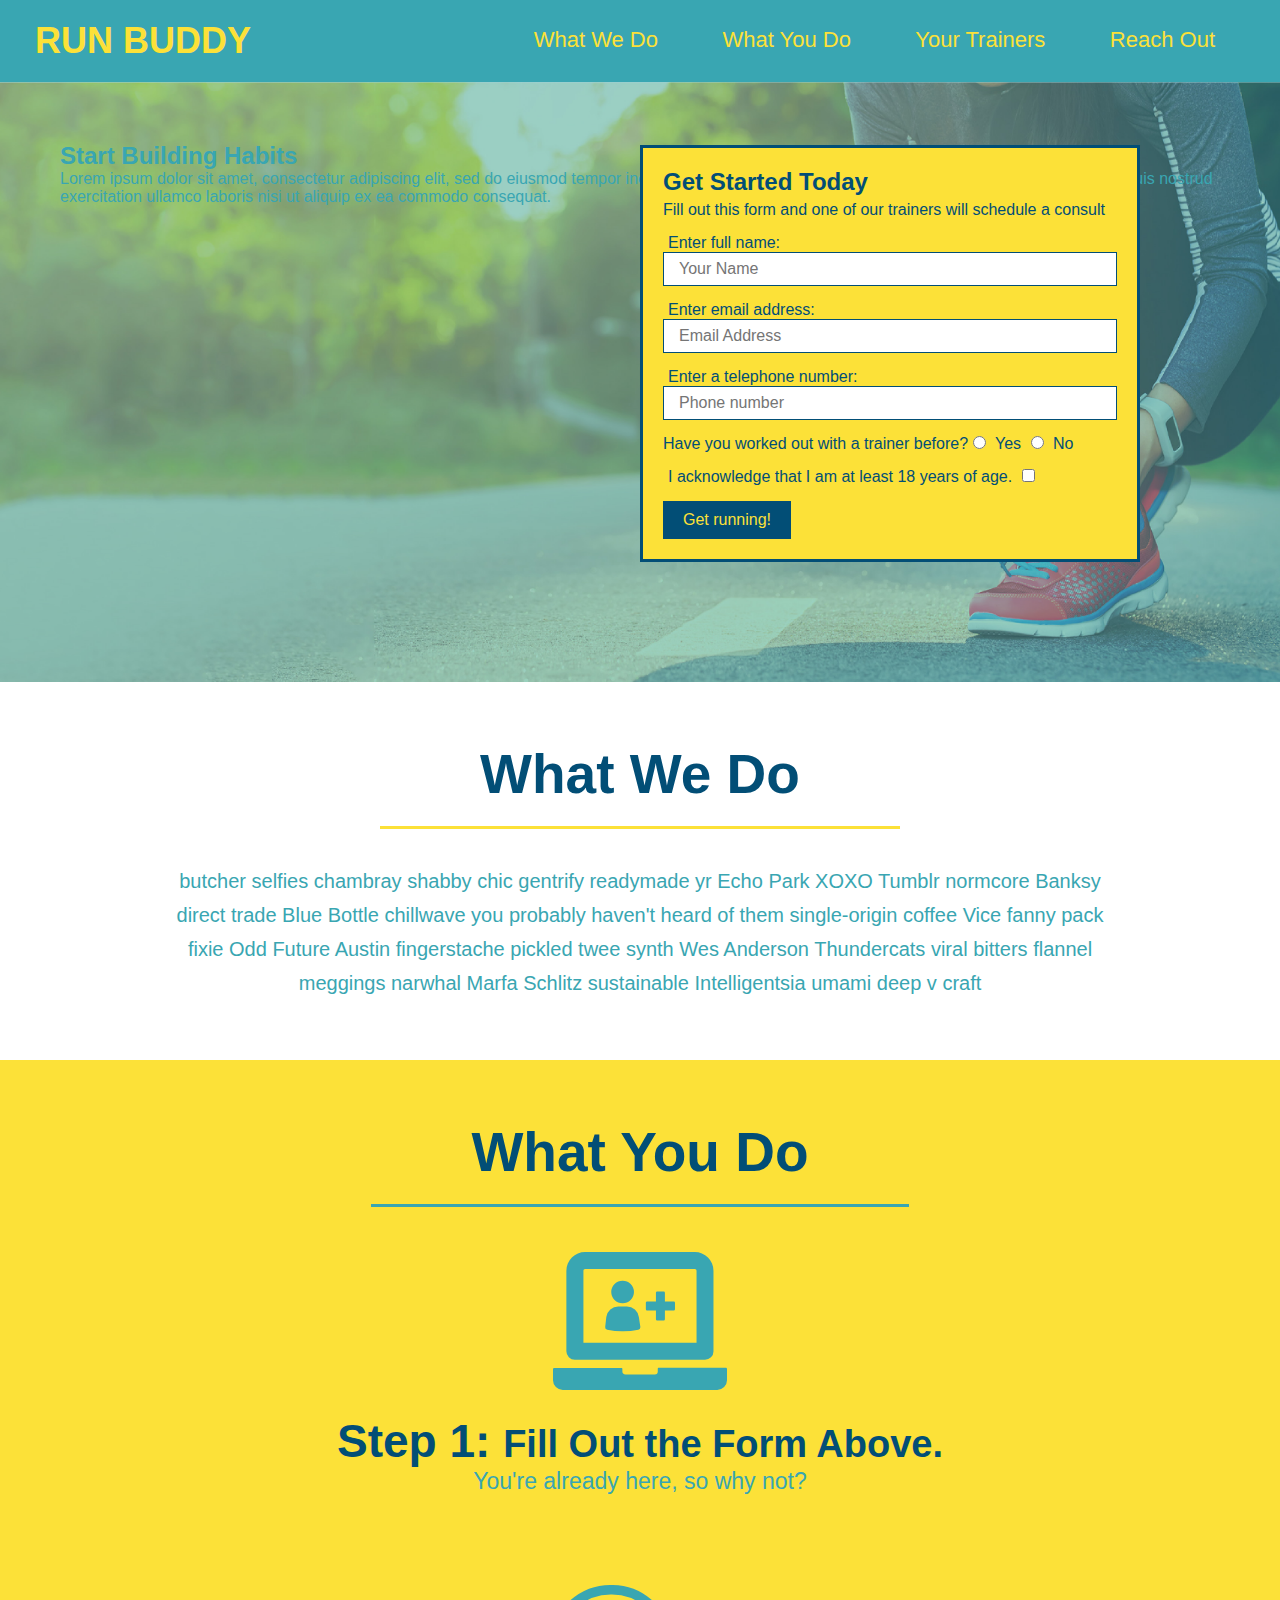
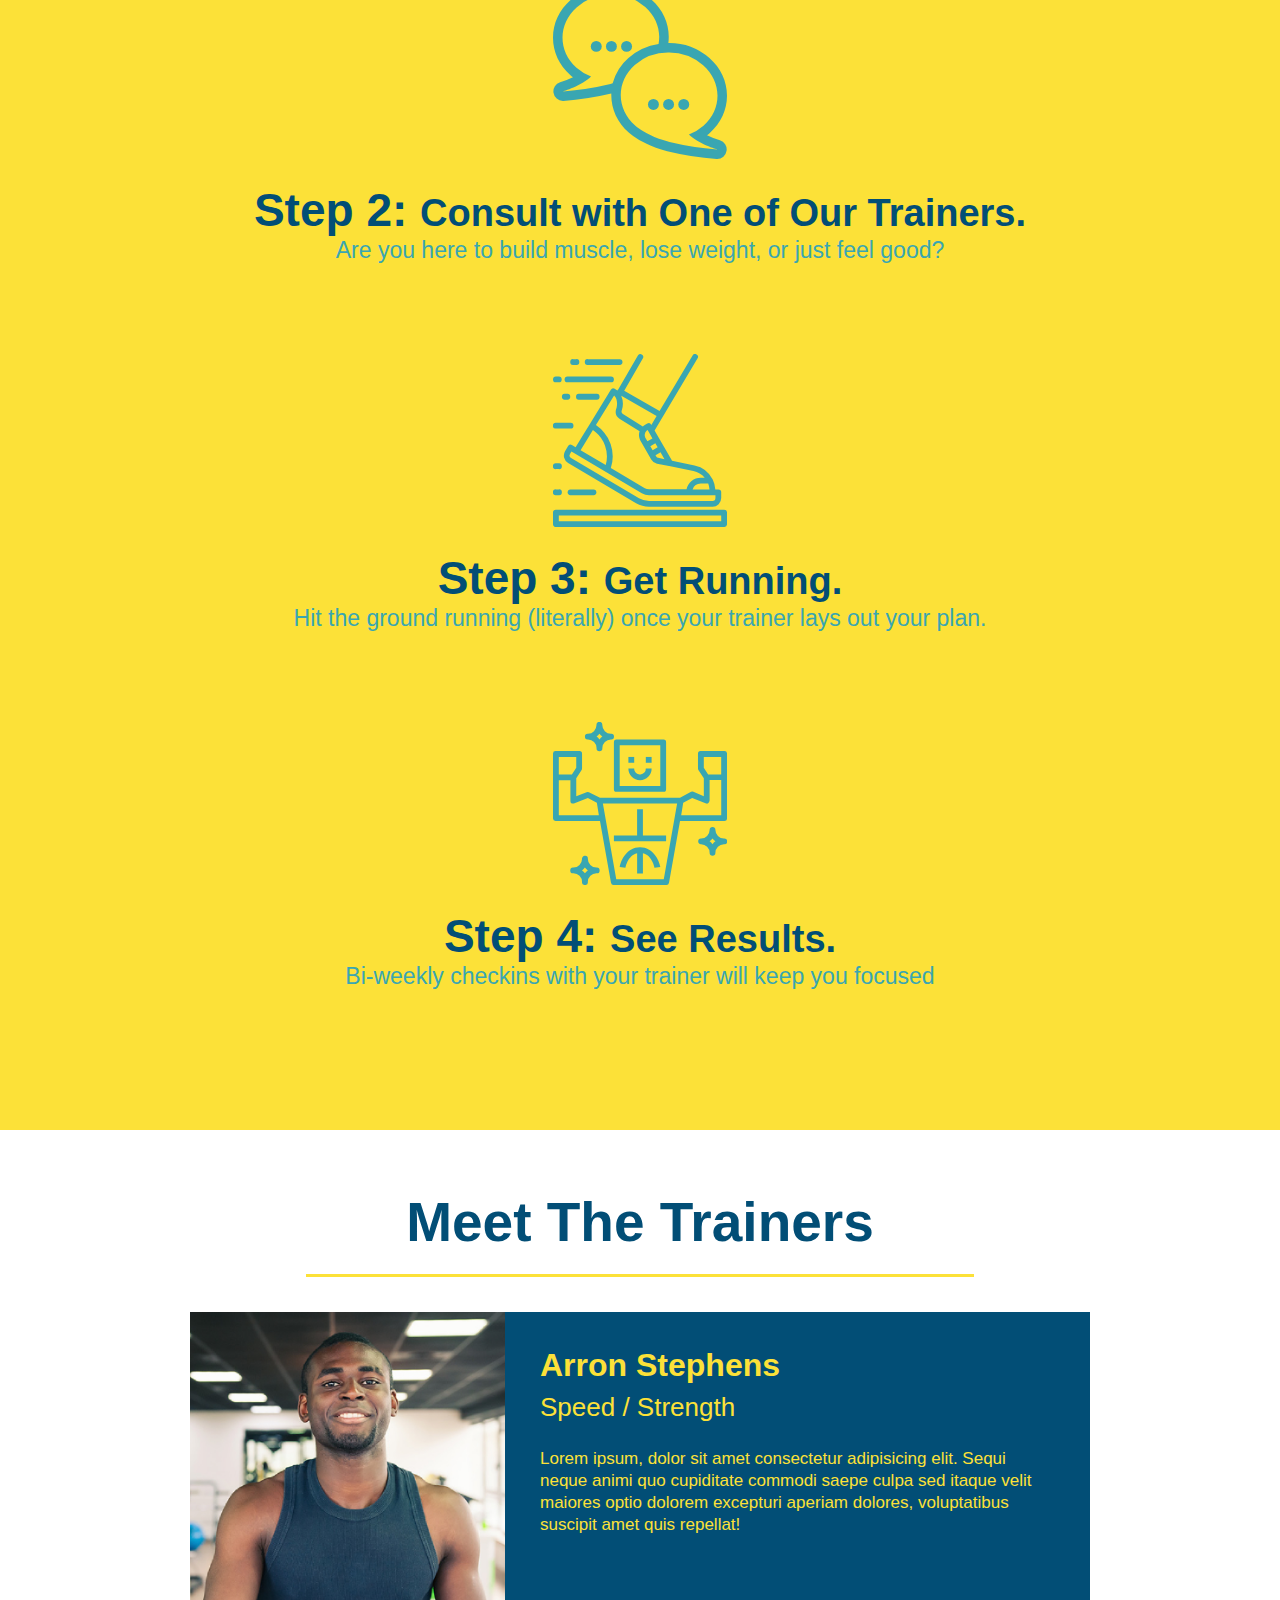
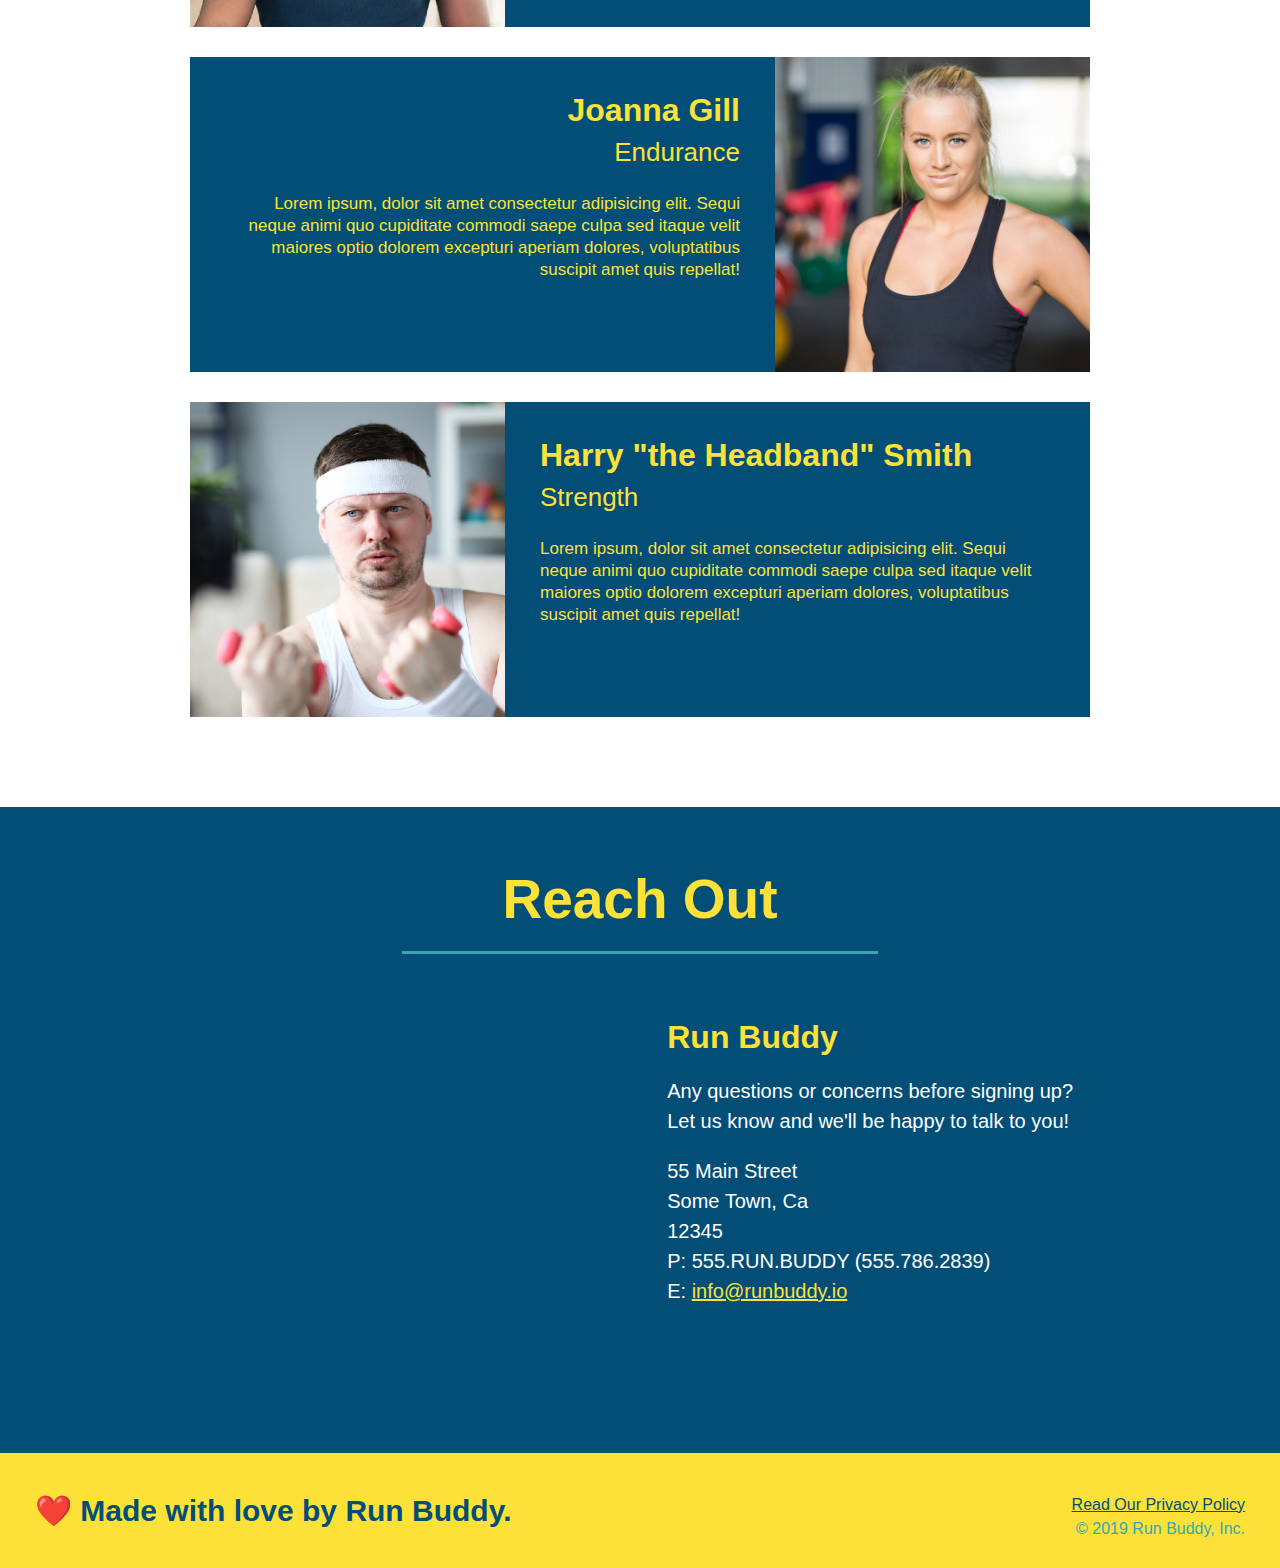
==== index.html @ fdbab1dd "add content to hero and replace background image" ====
<!DOCTYPE html>
<html lang="en">

<head>
    <meta charset="UTF-8">
    <link rel="stylesheet" href="./assets/css/style.css" type="text/css" />

    <title>Run Buddy</title>
</head>

<body>
    <!-- navigation -->
    <header>
        <h1>
            <a href="/">RUN BUDDY</a>
        </h1>
        <nav>
            <!-- Unordered list element-->
            <ul>
                <!-- List item -->
                <li>
                    <!-- Anchor element -->
                    <a href="#what-we-do">What We Do</a>
                </li>
                <li>
                    <a href="#what-you-do">What You Do</a>
                </li>
                <li>
                    <a href="#your-trainers">Your Trainers</a>
                </li>
                <li>
                    <a href="#reach-out">Reach Out</a>
                </li>
            </ul>
        </nav>
    </header>

    <!-- hero/jumbotron -->
    <section class="hero">
        <div class="hero-cta">
            <h2>Start Building Habits</h2>
            <p>
                Lorem ipsum dolor sit amet, consectetur adipiscing elit, sed do eiusmod tempor incididunt ut labore et dolore magna aliqua. Ut enim ad minim veniam, quis nostrud exercitation ullamco laboris nisi ut aliquip ex ea commodo consequat.
            </p>
        </div>
        <div class="hero-form">
            <h3>Get Started Today</h3>
            <p>Fill out this form and one of our trainers will schedule a consult</p>
            <form>
                <!-- Text fields -->
                <label for="name">Enter full name:</label>
                <input type="text" placeholder="Your Name" name="name" id="name" class="form-input" />

                <label for="email">Enter email address:</label>
                <input type="email" placeholder="Email Address" name="email" id="email" class="form-input" />

                <label for="phone">Enter a telephone number:</label>
                <input type="tel" placeholder="Phone number" name="phone" id="phone" class="form-input" />

                <!-- Radio/checkbox fields -->
                <p>
                    Have you worked out with a trainer before?
                    <input type="radio" name="trainer-confirm" id="trainer-yes" />
                    <label for="trainer-yes">Yes</label>
                    <input type="radio" name="trainer-confirm" id="trainer-no" />
                    <label for="trainer-no">No</label>
                </p>
                <p>
                    <label for="checkbox">I acknowledge that I am at least 18 years of age.</label>
                    <input type="checkbox" name="age-confirm" id="checkbox" />
                </p>

                <!-- Form submit button -->
                <button type="submit">
                    Get running!
                </button>
            </form>
        </div>
    </section>

    <!-- "what we do" section -->
    <section id="what-we-do" class="intro">
        <h2 class="section-title primary-border">What We Do</h2>
        <p>
            butcher selfies chambray shabby chic gentrify readymade yr Echo Park XOXO Tumblr normcore Banksy direct trade Blue Bottle chillwave you probably haven't heard of them single-origin coffee Vice fanny pack fixie Odd Future Austin fingerstache pickled twee synth Wes Anderson Thundercats viral bitters flannel meggings narwhal Marfa Schlitz sustainable Intelligentsia umami deep v craft
        </p>
    </section>

    <!-- "what you do" section -->
    <section id="what-you-do" class="steps">
        <h2 class="section-title secondary-border">What You Do</h2>

        <div>
            <img src="./assets/images/step-1.svg" alt="" />
            <h3>Step 1: <span>Fill Out the Form Above.</span></h3>
            <p>You're already here, so why not?</p>
        </div>

        <div>
            <img src="./assets/images/step-2.svg" alt="" />
            <h3>Step 2: <span>Consult with One of Our Trainers.</span></h3>
            <p>Are you here to build muscle, lose weight, or just feel good?</p>
        </div>

        <div>
            <img src="./assets/images/step-3.svg" alt="" />
            <h3>Step 3: <span>Get Running.</span></h3>
            <p>Hit the ground running (literally) once your trainer lays out your plan.</p>
        </div>

        <div>
            <img src="./assets/images/step-4.svg" alt="" />
            <h3>Step 4: <span>See Results.</span></h3>
            <p>Bi-weekly checkins with your trainer will keep you focused</p>
        </div>
    </section>

    <!-- "meet the trainers" section -->
    <section id="your-trainers" class="trainers">
        <h2 class="section-title primary-border">Meet The Trainers</h2>
        
        <!-- first trainer bio -->
        <article class="trainer">
            <img src="./assets/images/trainer-1.jpg" alt="Arron Stephens in his workout clothes, ready to pump iron" />
            <div class="trainer-bio text-left">
                <h3>Arron Stephens</h3>
                <h4>Speed / Strength</h4>
                <p>
                    Lorem ipsum, dolor sit amet consectetur adipisicing elit. Sequi neque animi quo cupiditate commodi saepe culpa sed itaque velit maiores optio dolorem excepturi aperiam dolores, voluptatibus suscipit amet quis repellat!
                </p>
            </div>
        </article>
        
        <!-- second trainer bio -->
        <article class="trainer">
            <div class="trainer-bio text-right">
                <h3>Joanna Gill</h3>
                <h4>Endurance</h4>
                <p>
                    Lorem ipsum, dolor sit amet consectetur adipisicing elit. Sequi neque animi quo cupiditate commodi saepe culpa sed itaque velit maiores optio dolorem excepturi aperiam dolores, voluptatibus suscipit amet quis repellat!
                </p>
            </div>
            <img src="./assets/images/trainer-2.jpg" alt="Joanna Gill cooling off after a workout" />
        </article>

        <!-- third trainer bio -->
        <article class="trainer">
            <img src="./assets/images/trainer-3.jpg" alt="Harry Smith wearing a headband and lifting comically small pink weights" />
            <div class="trainer-bio text-left">
                <h3>Harry "the Headband" Smith</h3>
                <h4>Strength</h4>
                <p>
                    Lorem ipsum, dolor sit amet consectetur adipisicing elit. Sequi neque animi quo cupiditate commodi saepe culpa sed itaque velit maiores optio dolorem excepturi aperiam dolores, voluptatibus suscipit amet quis repellat!
                </p>
            </div>
        </article>
    </section>

    <!-- "reach out" section-->
    <section id="reach-out" class="contact">
        <h2 class="section-title secondary-border">Reach Out</h2>
        <div class="contact-info">
            <iframe src="https://www.google.com/maps/embed?pb=!1m18!1m12!1m3!1d3441.050083431261!2d-97.72230914835534!3d30.40632088166256!2m3!1f0!2f0!3f0!3m2!1i1024!2i768!4f13.1!3m3!1m2!1s0x8644cc6cd4d31af7%3A0x2c8ff5742d921039!2s11920%20Domain%20Dr%2C%20Austin%2C%20TX%2078758!5e0!3m2!1sen!2sus!4v1620076084385!5m2!1sen!2sus" 
            width="400" 
            height="400" 
            style="border:0;" 
            allowfullscreen="" 
            loading="lazy">
            </iframe>

            <div>
                <h3>Run Buddy</h3>
                <p>
                    Any questions or concerns before signing up? 
                    <br />
                    Let us know and we'll be happy to talk to you!
                </p>
                <address>
                    55 Main Street <br />
                    Some Town, Ca <br />
                    12345 <br />
                    P: 555.RUN.BUDDY (555.786.2839) <br />
                    E: <a href="mailto:info@runbuddy.io">info@runbuddy.io</a>
                </address>
            </div>
        </div>
    </section>

    <!-- footer -->
    <footer>
        <h2>❤️ Made with love by Run Buddy.</h2>
        <div>
            <a href="./privacy-policy.html">Read Our Privacy Policy</a><br />
            &copy; 2019 Run Buddy, Inc.
        </div>
    </footer>
</body>

</html>
---- assets/css/style.css ----
* {
    margin: 0;
    padding: 0;
    box-sizing: border-box;
}

body {
    color: #39a6b2;
    font-family: Helvetica, Arial, sans-serif;
}

header {
    padding: 20px 35px;
    background-color: #39a6b2;
}

header nav {
    float: right;
    margin: 7px 0;
}

header nav ul li {
    display: inline;
}

header nav ul li a {
    margin: 0 30px;
    font-weight: lighter;
    font-size: 22px;
}

header h1 {
    font-weight: bold;
    font-size: 36px;
    color: #fce138;
    margin: 0;
    display: inline;
}

header a {
    text-decoration: none;
    color: #fce138;
}

section {
    padding: 60px;
}

.hero {
    background-image: url("../images/hero-bg.jpeg");
    height: 600px;
    background-size: cover;
    background-position: center;
    position: relative;
}

.hero-form {
    color: #024e76;
    background-color: #fce138;
    padding: 20px;
    width: 500px;
    border: solid 3px #024e76;
    position: absolute;
    bottom: 120px;
    right: 140px;
}

.hero-form h3 {
    font-size: 24px;
    margin: 0;
}

.hero-form p {
    margin: 5px 0 15px 0;
}

.hero-form label {
    margin: 0 5px;
}

.form-input {
    border: 1px solid #024e76;
    display: block;
    font-size: 16px;
    width: 100%;
    padding: 7px 15px;
    color: #024e76;
    margin-bottom: 15px;
}

.hero-form button {
    background-color: #024e76;
    color: #fce138;
    border: none;
    padding: 10px 20px;
    font-size: 16px;
}

.intro {
    text-align: center;
}

.section-title {
    display: inline-block;
    font-size: 55px;
    color: #024e76;
    margin-bottom: 35px;
    padding: 0 100px 20px 100px;
    border-bottom: 3px solid;
}

.primary-border {
    border-color: #fce138;
}

.secondary-border {
    border-color: #39a6b2;
}

.intro p {
    line-height: 1.7;
    color: #39a6b2;
    width: 80%;
    font-size: 20px;
    margin: 0 auto;
}

.steps {
    text-align: center;
    background: #fce138;
}

.steps div {
    margin-bottom: 80px;
}

.steps img {
    width: 15%;
    margin: 10px 0;
}

.steps h3 {
    color: #024e76;
    font-size: 46px;
    margin-top: 10px;
}

.steps p {
    color: #39a6b2;
    font-size: 23px;
}

.steps span {
    font-size: 38px;
}

.trainers {
    text-align: center;
}

.text-left {
    text-align: left;
}

.text-right {
    text-align: right;
}

.trainer {
    width: 900px;
    margin: 0 auto 30px;
    background: #024e76;
    color: #fce138;
    overflow: auto;
}

.trainer img {
    width: 35%;
    float: left;
}

.trainer-bio {
    padding: 35px;
    float: left;
    width: 65%;
}

.trainer-bio h3 {
    font-size:  32px;
    margin-bottom: 8px;
}

.trainer-bio h4 {
    font-weight: lighter;
    font-size:  26px;
    margin-bottom: 25px;
}

.trainer-bio p {
    font-size: 17px;
    line-height: 1.3;
}

.contact {
    background-color: #024e76;
    text-align: center;
}

.contact h2 {
    color: #fce138;
}

.contact-info iframe {
    width: 400px;
    height: 400px;
}

.contact-info div {
    display: inline-block;
    width: 410px;
    text-align: left;
    vertical-align: top;
    color: #FFF;
    margin: 30px 0 0 60px;
}

.contact-info h3 {
    color: #fce138;
    font-size: 32px;
}

.contact-info p, .contact-info address {
    margin: 20px 0;
    font-size: 20px;
    line-height: 1.5;
    font-style: normal;
}

.contact-info a {
    color: #fce138;
}

footer {
    background: #fce138;
    width: 100%;
    padding: 40px 35px;
}

footer h2 {
    display: inline;
    color: #024e76;
    font-size: 30px;
    margin: 0;
}

footer div {
    float: right;
    line-height: 1.5;
    text-align: right;
}

footer a {
    color: #024e76;
}
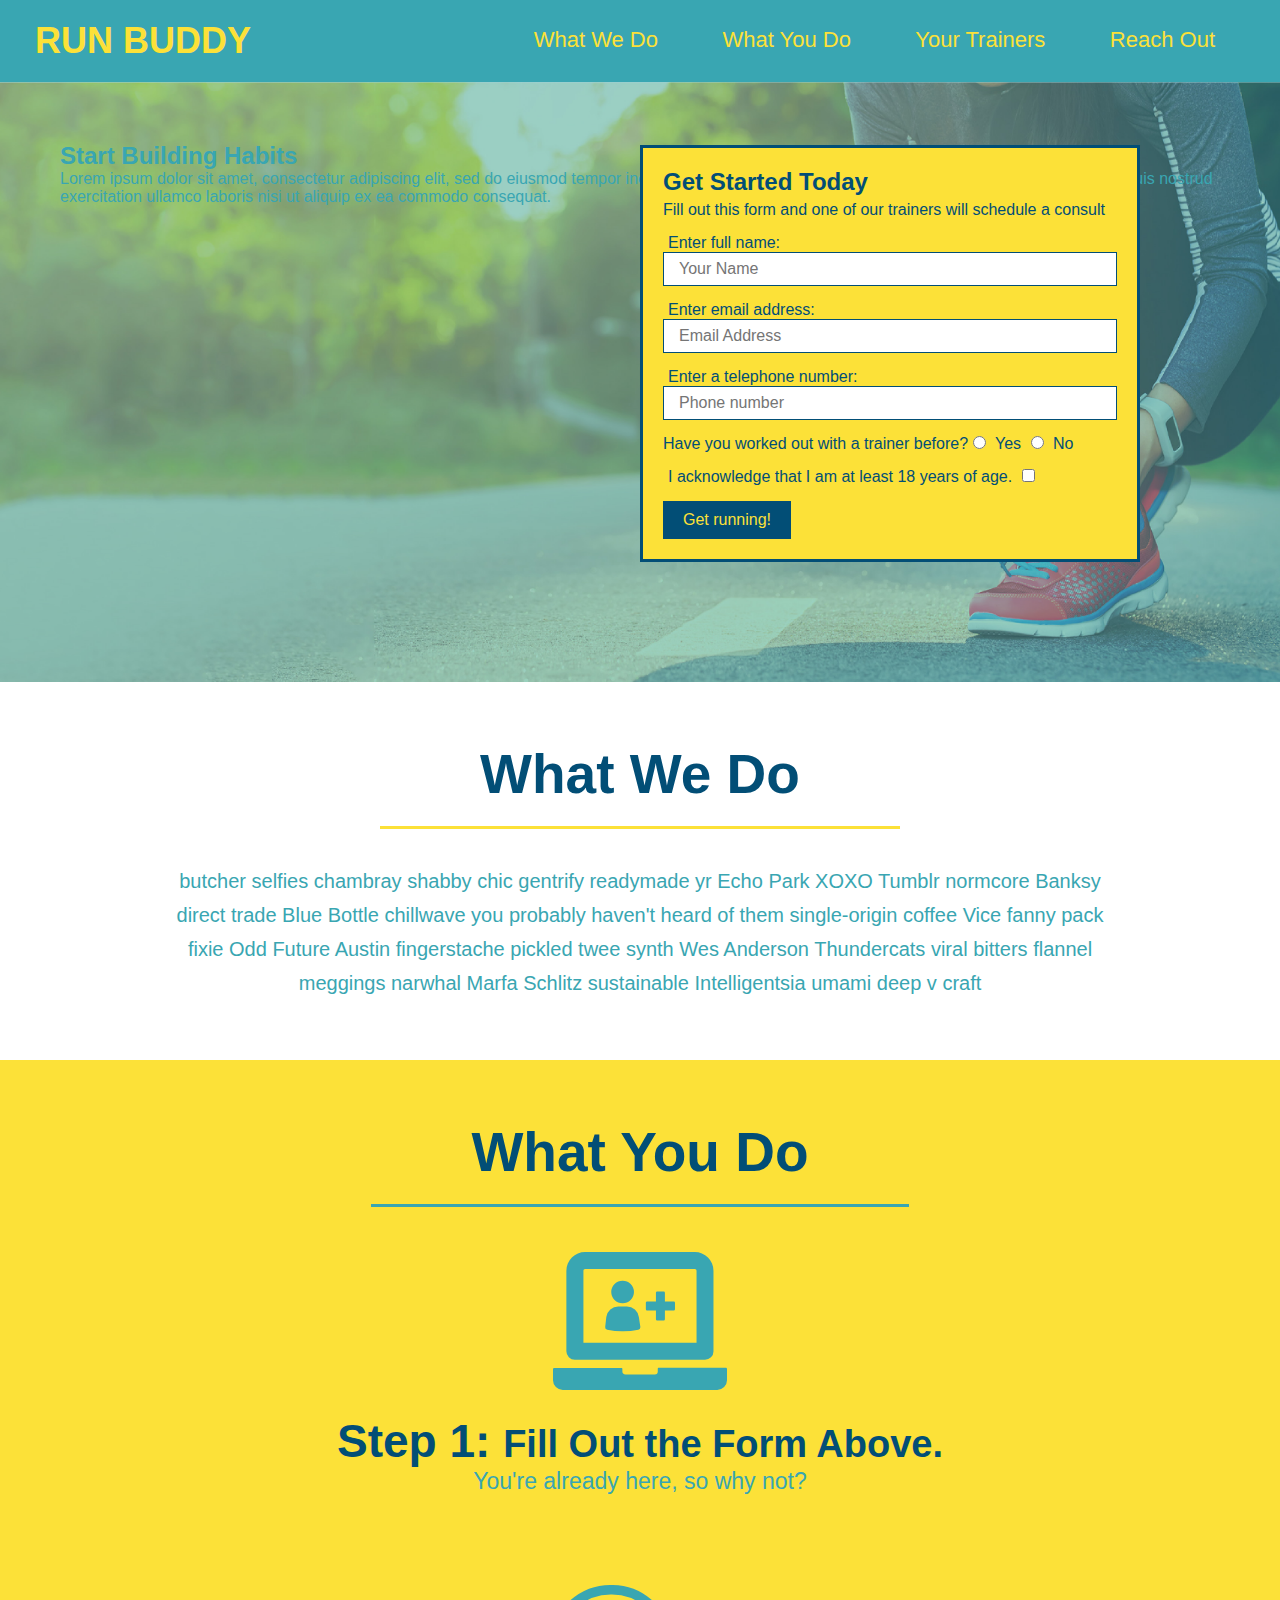
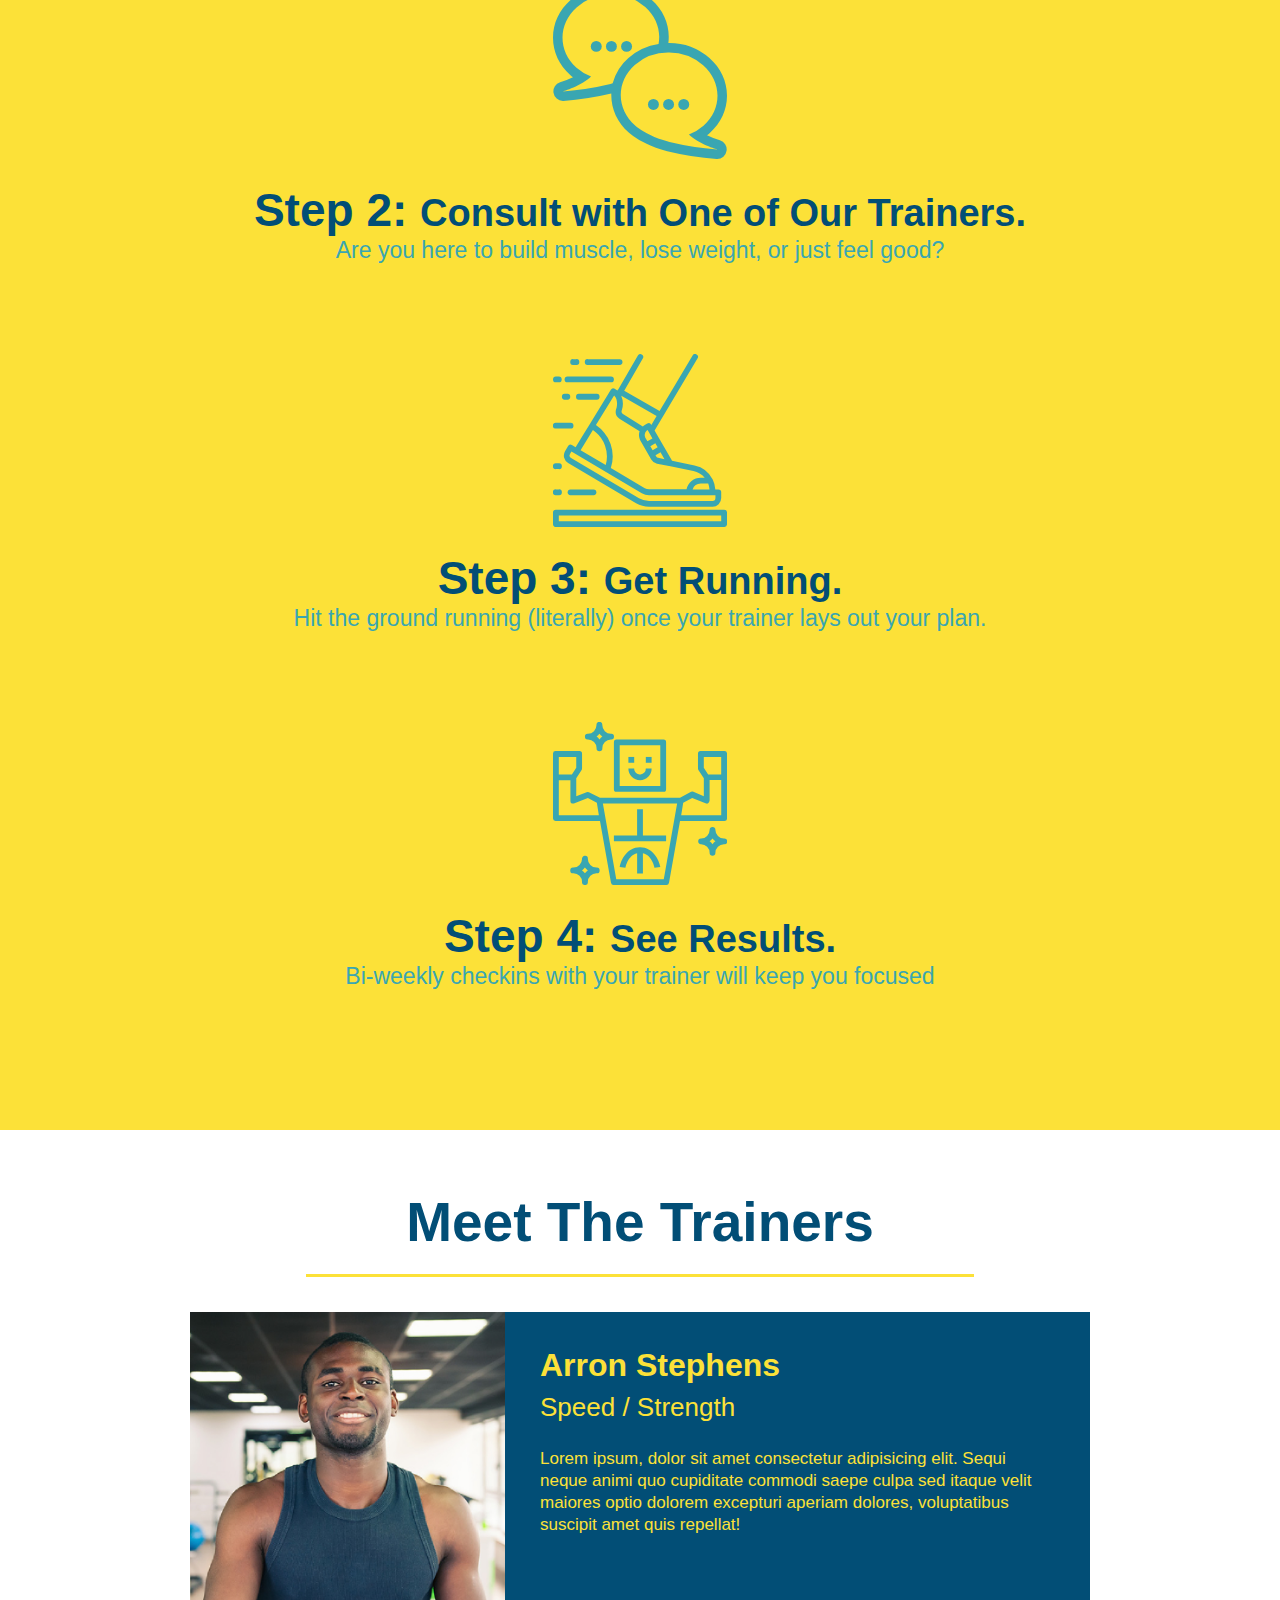
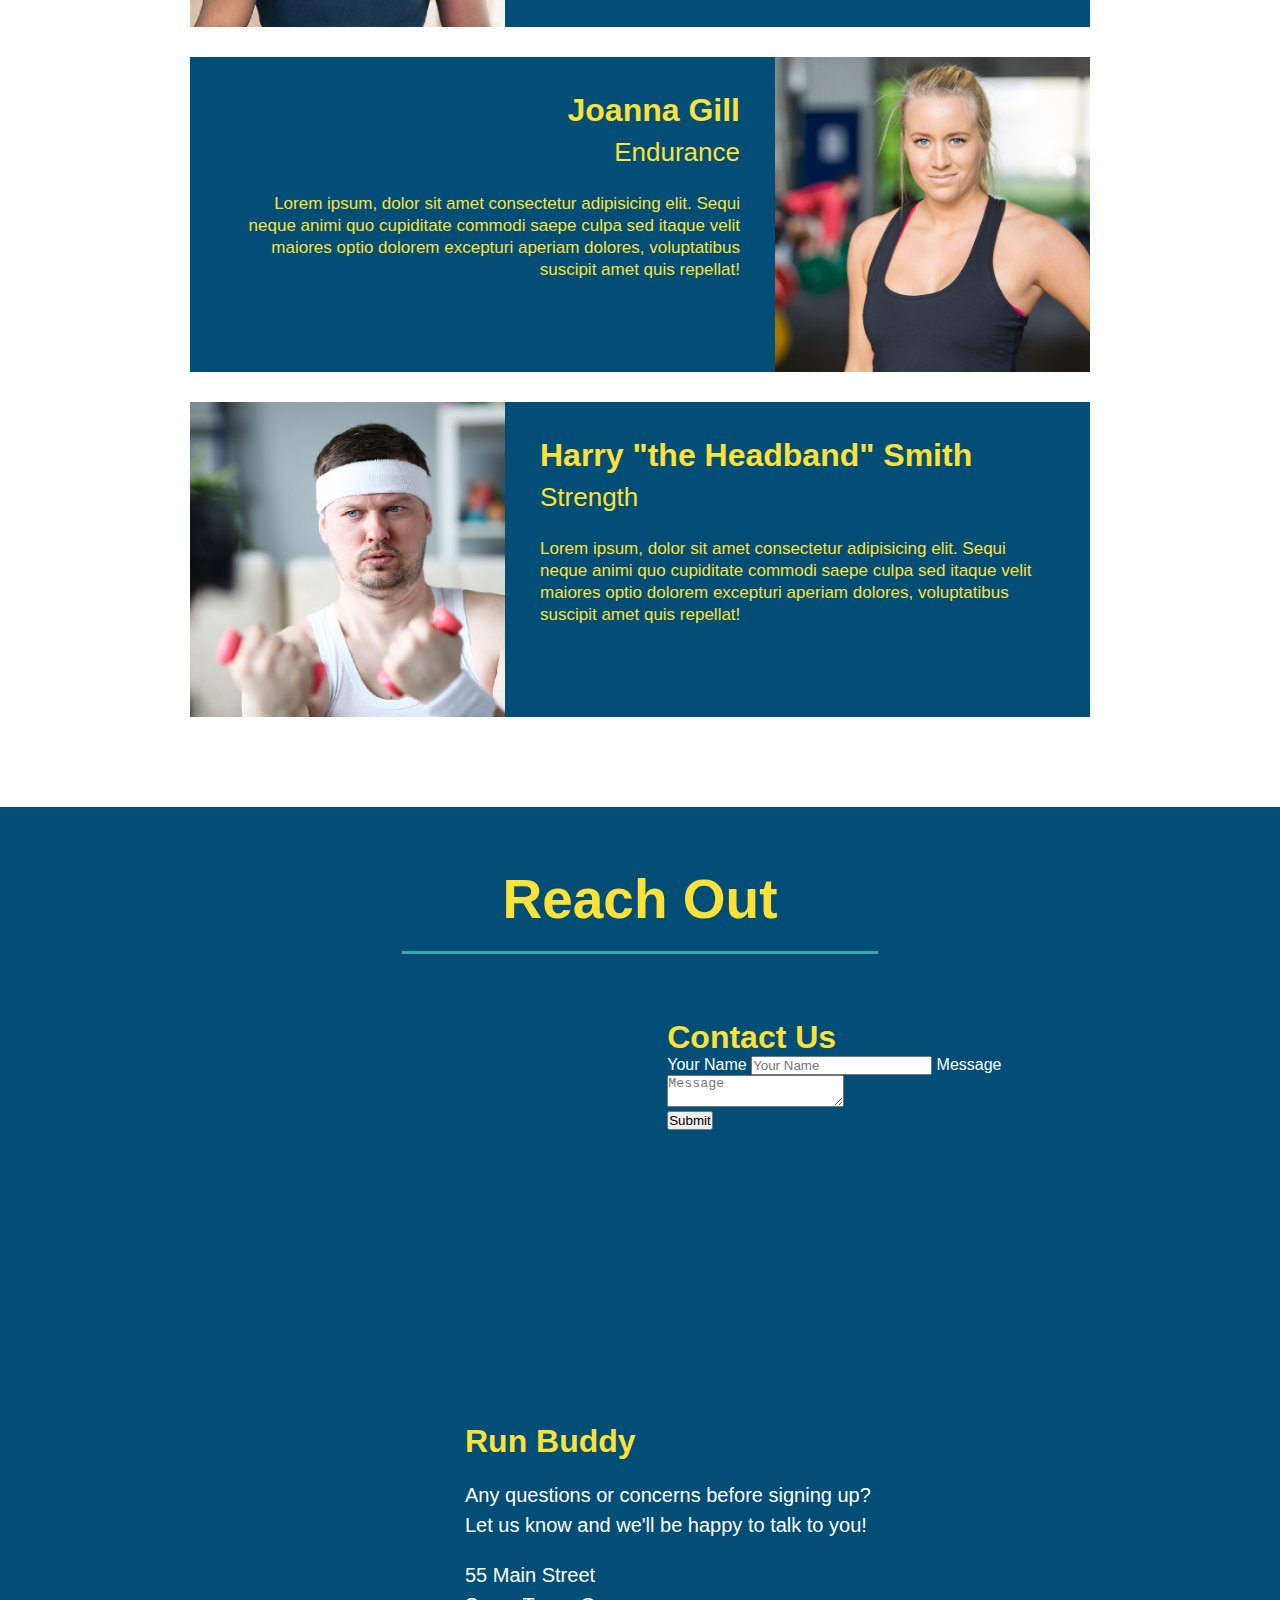
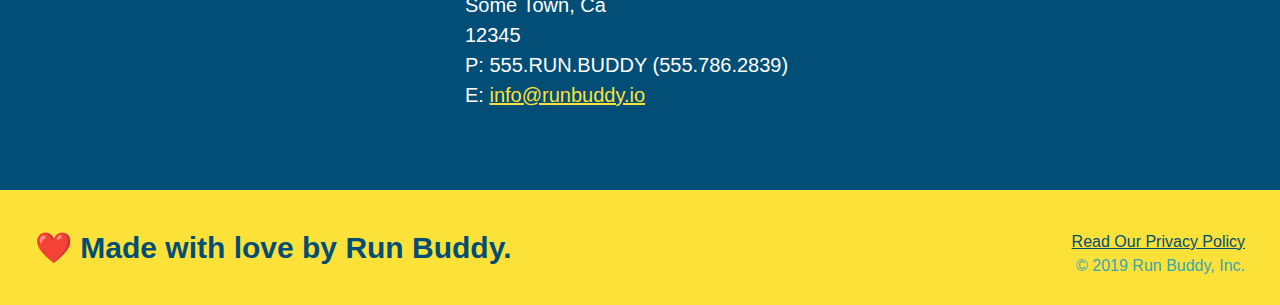
==== commit bbc9ae01: "add contact form" ====
--- a/index.html
+++ b/index.html
@@ -160,6 +160,7 @@
     <section id="reach-out" class="contact">
         <h2 class="section-title secondary-border">Reach Out</h2>
         <div class="contact-info">
+            
             <iframe src="https://www.google.com/maps/embed?pb=!1m18!1m12!1m3!1d3441.050083431261!2d-97.72230914835534!3d30.40632088166256!2m3!1f0!2f0!3f0!3m2!1i1024!2i768!4f13.1!3m3!1m2!1s0x8644cc6cd4d31af7%3A0x2c8ff5742d921039!2s11920%20Domain%20Dr%2C%20Austin%2C%20TX%2078758!5e0!3m2!1sen!2sus!4v1620076084385!5m2!1sen!2sus" 
             width="400" 
             height="400" 
@@ -167,7 +168,16 @@
             allowfullscreen="" 
             loading="lazy">
             </iframe>
-
+            <div class="contact-form">
+                <h3>Contact Us</h3>
+                <form>
+                    <label for="contact-name">Your Name</label>
+                    <input type="text" id="contact-name" placeholder="Your Name" />
+                    <label for="contact-message">Message</label> 
+                    <textarea id="contact-message" placeholder="Message"></textarea>
+                </form>
+                <button type="submit">Submit</button>
+            </div>
             <div>
                 <h3>Run Buddy</h3>
                 <p>
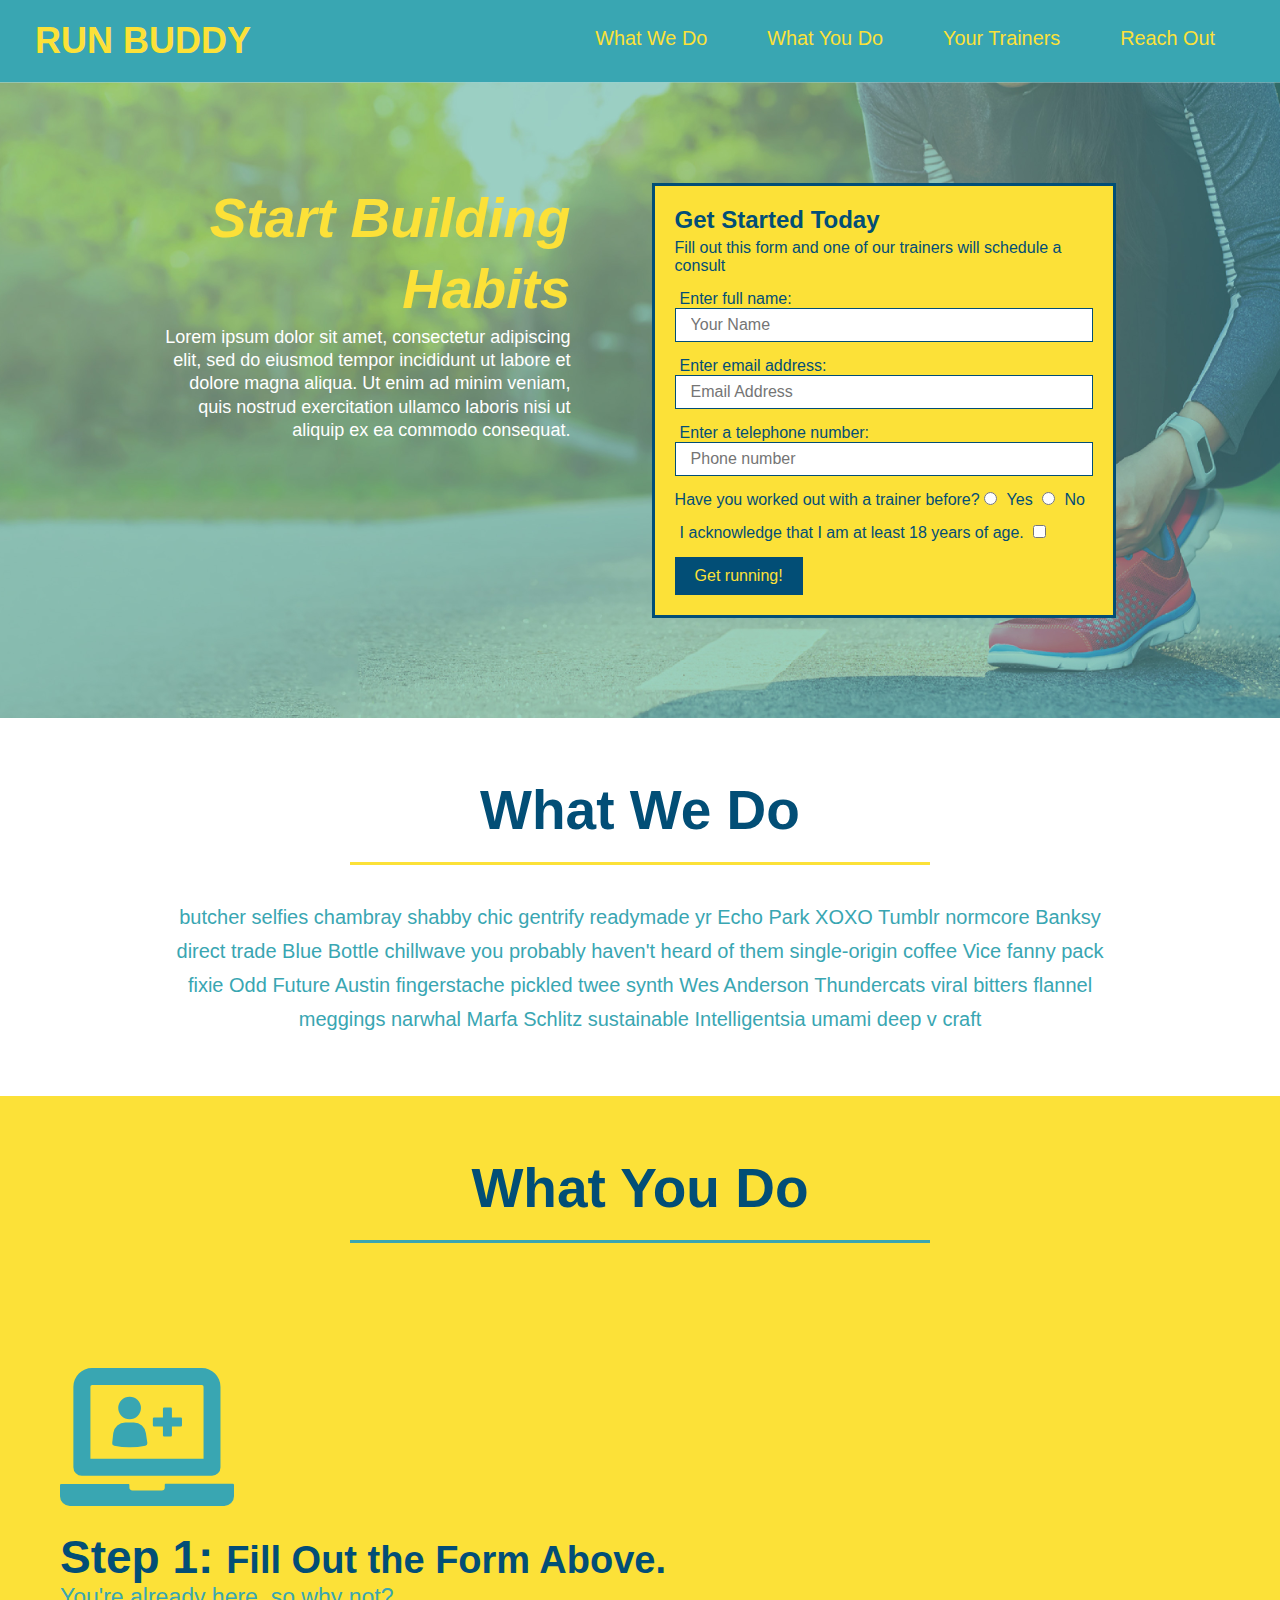
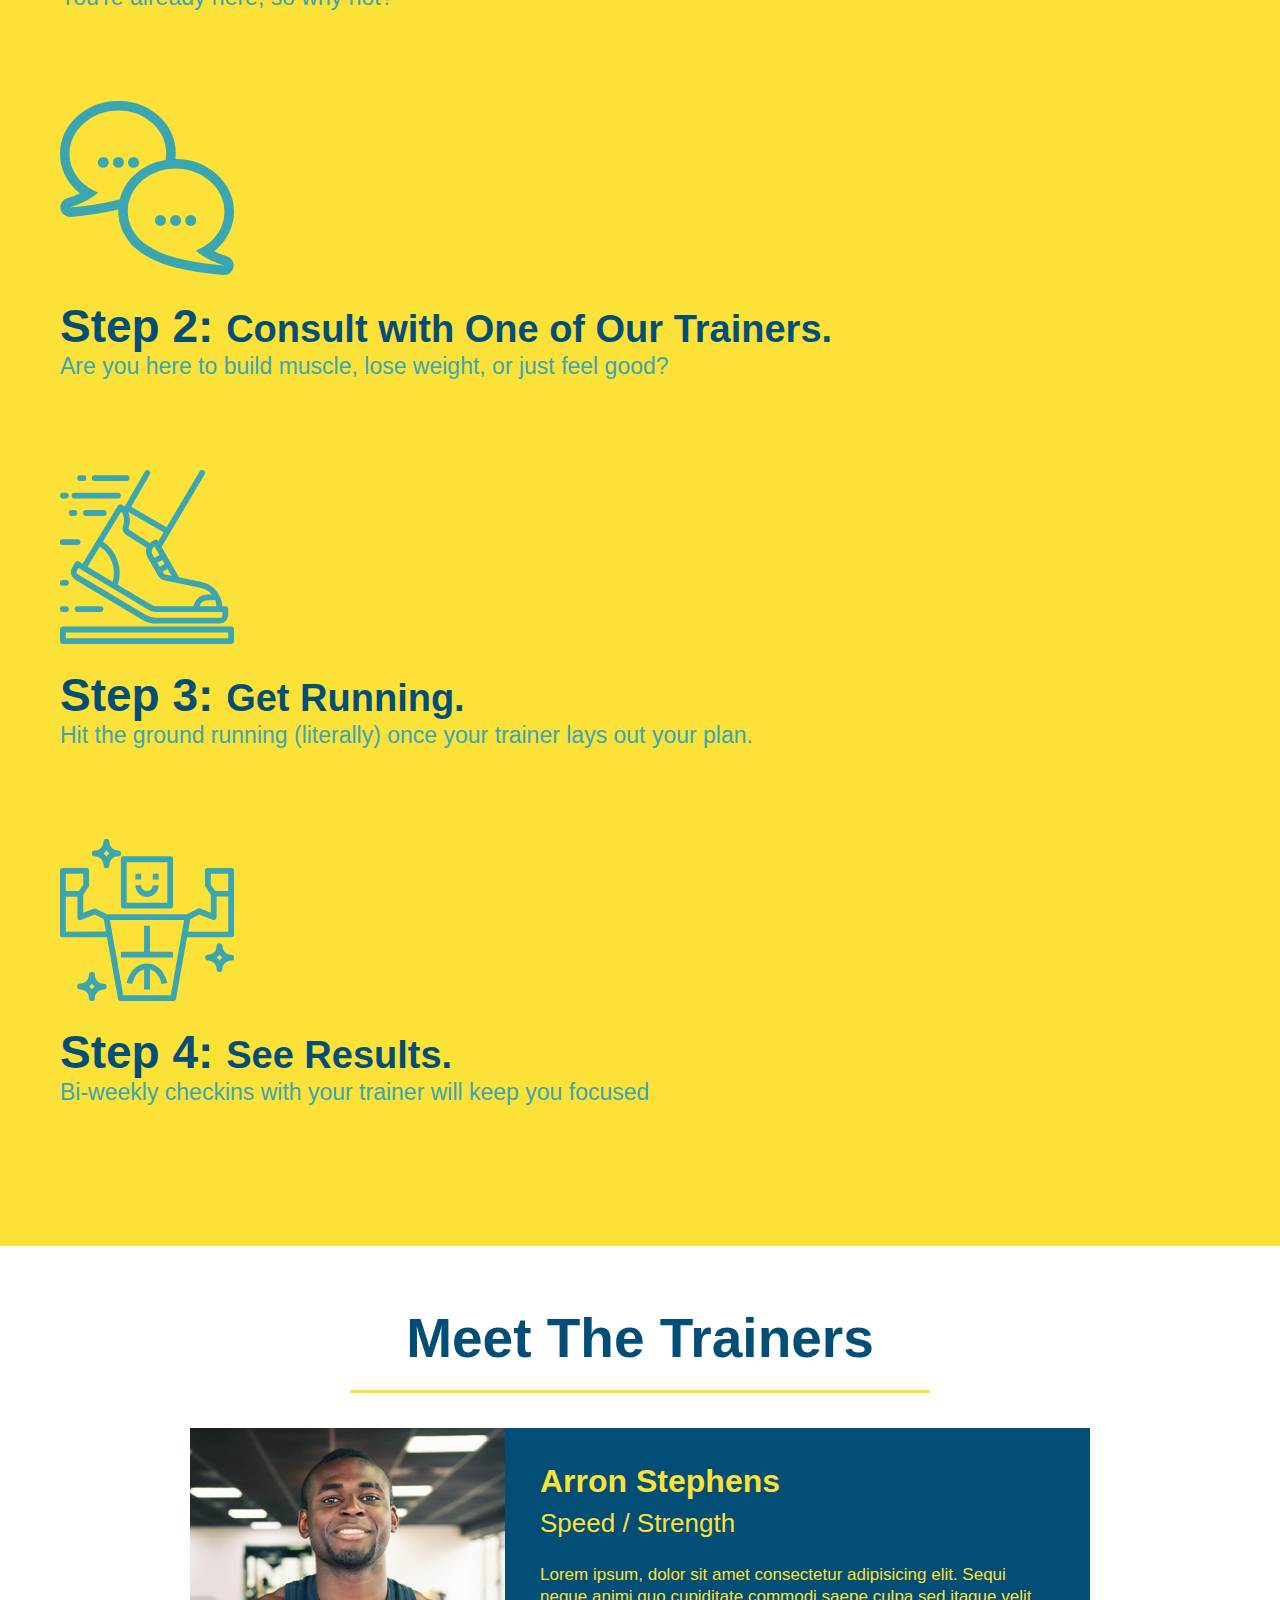
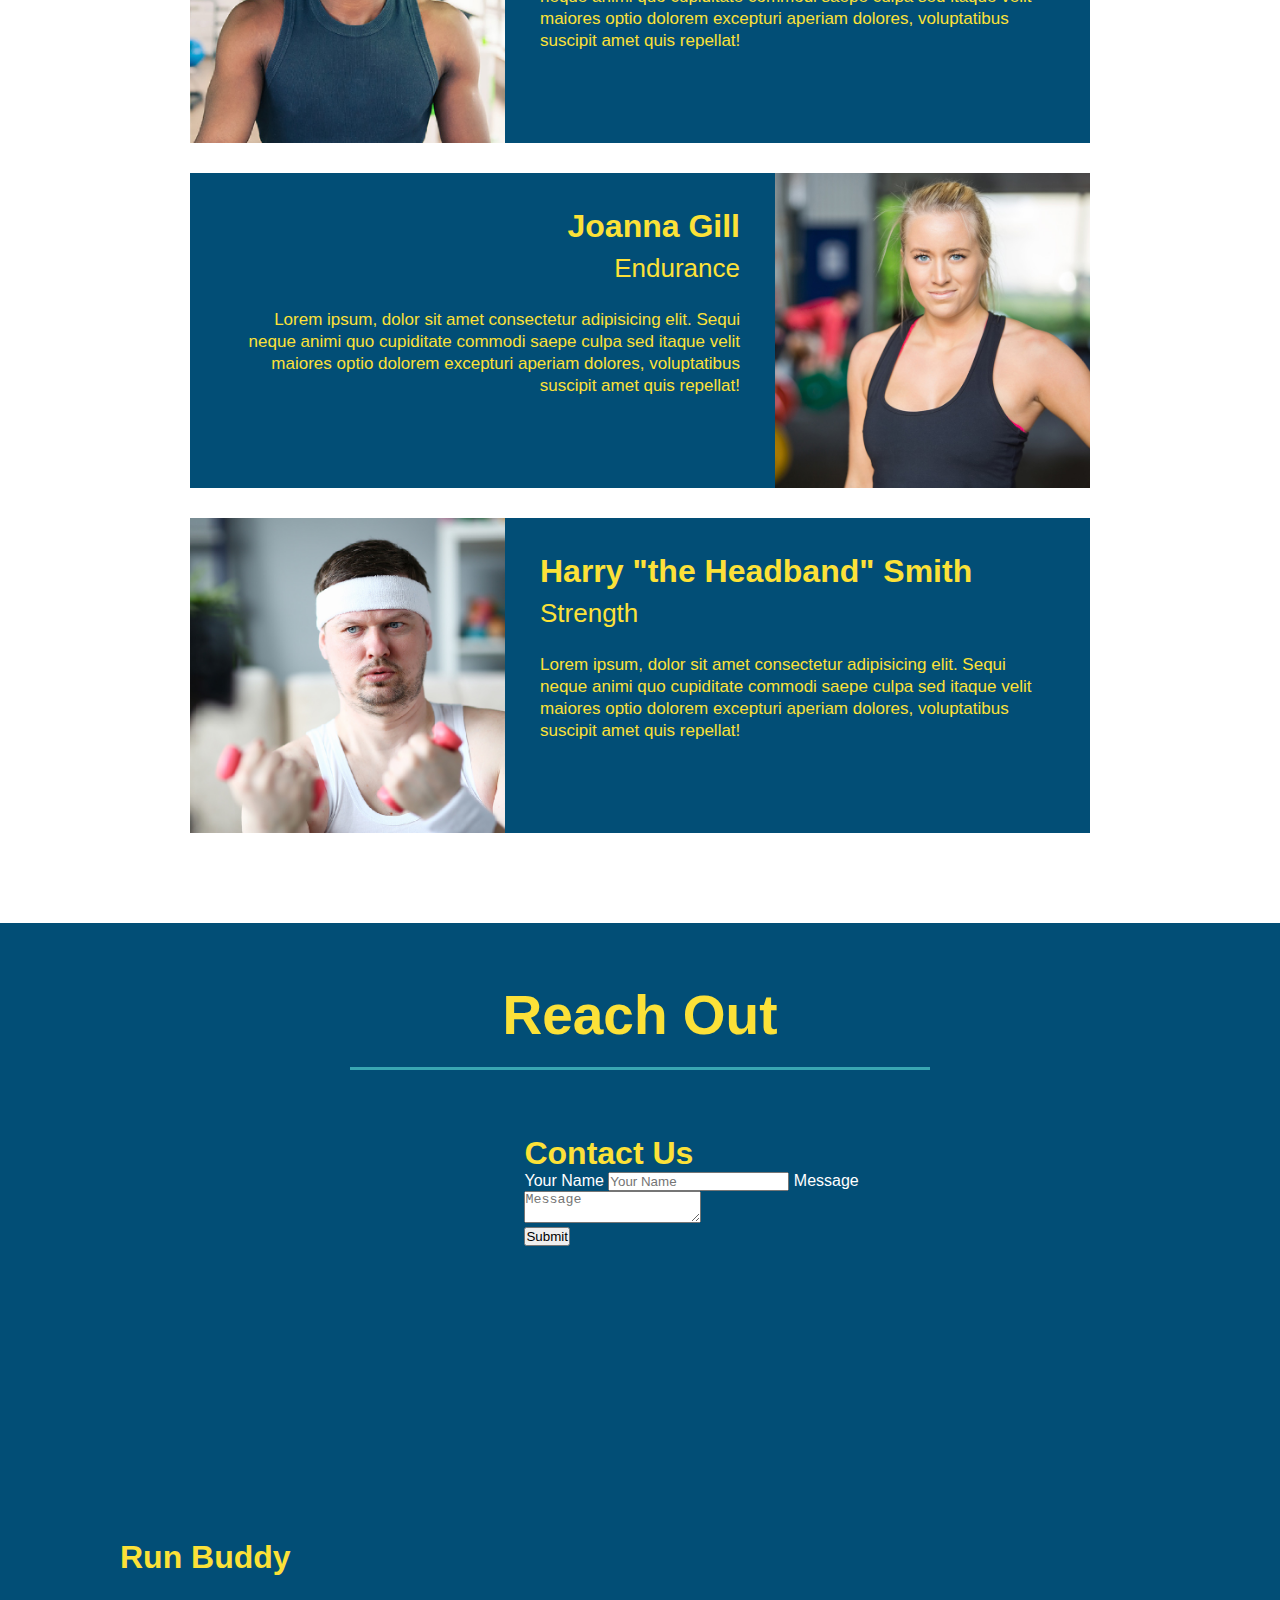
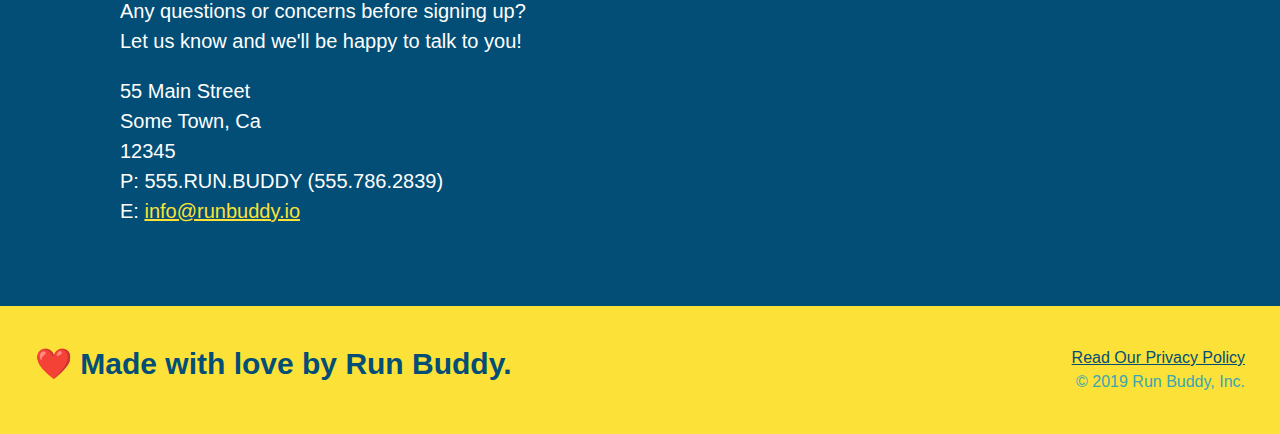
==== commit 18a17e7f: "add flexbox to section titles" ====
--- a/index.html
+++ b/index.html
@@ -80,16 +80,25 @@
 
     <!-- "what we do" section -->
     <section id="what-we-do" class="intro">
-        <h2 class="section-title primary-border">What We Do</h2>
-        <p>
-            butcher selfies chambray shabby chic gentrify readymade yr Echo Park XOXO Tumblr normcore Banksy direct trade Blue Bottle chillwave you probably haven't heard of them single-origin coffee Vice fanny pack fixie Odd Future Austin fingerstache pickled twee synth Wes Anderson Thundercats viral bitters flannel meggings narwhal Marfa Schlitz sustainable Intelligentsia umami deep v craft
-        </p>
+        <div class="flex-row">
+            <h2 class="section-title primary-border">
+                What We Do
+            </h2>
+        </div>      
+        <div class="flex-row">
+            <p>
+                butcher selfies chambray shabby chic gentrify readymade yr Echo Park XOXO Tumblr normcore Banksy direct trade Blue Bottle chillwave you probably haven't heard of them single-origin coffee Vice fanny pack fixie Odd Future Austin fingerstache pickled twee synth Wes Anderson Thundercats viral bitters flannel meggings narwhal Marfa Schlitz sustainable Intelligentsia umami deep v craft
+            </p>
+        </div>
     </section>
 
     <!-- "what you do" section -->
     <section id="what-you-do" class="steps">
-        <h2 class="section-title secondary-border">What You Do</h2>
-
+        <div class="flex-row">  
+            <h2 class="section-title secondary-border">
+                What You Do
+            </h2>
+        </div>
         <div>
             <img src="./assets/images/step-1.svg" alt="" />
             <h3>Step 1: <span>Fill Out the Form Above.</span></h3>
@@ -117,8 +126,11 @@
 
     <!-- "meet the trainers" section -->
     <section id="your-trainers" class="trainers">
-        <h2 class="section-title primary-border">Meet The Trainers</h2>
-        
+        <div class="flex-row">
+            <h2 class="section-title primary-border">
+                Meet The Trainers
+            </h2>
+        </div>
         <!-- first trainer bio -->
         <article class="trainer">
             <img src="./assets/images/trainer-1.jpg" alt="Arron Stephens in his workout clothes, ready to pump iron" />
--- a/assets/css/style.css
+++ b/assets/css/style.css
@@ -12,21 +12,27 @@
 header {
     padding: 20px 35px;
     background-color: #39a6b2;
+    display: flex;
+    justify-content: space-between;
+    flex-wrap: wrap;
 }
 
 header nav {
-    float: right;
     margin: 7px 0;
 }
 
-header nav ul li {
-    display: inline;
+header nav ul {
+    display: flex;
+    flex-wrap: wrap;
+    justify-content: space-between;
+    align-items: center;
+    list-style: none;
 }
 
 header nav ul li a {
     margin: 0 30px;
     font-weight: lighter;
-    font-size: 22px;
+    font-size: 1.55vw;
 }
 
 header h1 {
@@ -34,7 +40,6 @@
     font-size: 36px;
     color: #fce138;
     margin: 0;
-    display: inline;
 }
 
 header a {
@@ -48,21 +53,35 @@
 
 .hero {
     background-image: url("../images/hero-bg.jpeg");
-    height: 600px;
     background-size: cover;
     background-position: center;
-    position: relative;
+    display: flex;
+    justify-content: center;
+    flex-wrap: wrap;
+}
+
+.hero-cta {
+    width: 35%;
+    text-align: right;
+    margin: 3.5%;
+    color: #FFF;
+    font-size: 18px;
+    line-height: 1.3;
+}
+
+.hero-cta h2 {
+    font-style: italic;
+    font-size: 55px;
+    color: #fce138;
 }
 
 .hero-form {
     color: #024e76;
     background-color: #fce138;
     padding: 20px;
-    width: 500px;
     border: solid 3px #024e76;
-    position: absolute;
-    bottom: 120px;
-    right: 140px;
+    width: 40%;
+    margin: 3.5%;
 }
 
 .hero-form h3 {
@@ -96,17 +115,14 @@
     font-size: 16px;
 }
 
-.intro {
+.section-title {
+    font-size: 55px;
+    color: #024e76;
+    border-bottom: 3px solid;
+    padding-bottom: 20px;
     text-align: center;
-}
-
-.section-title {
-    display: inline-block;
-    font-size: 55px;
-    color: #024e76;
-    margin-bottom: 35px;
-    padding: 0 100px 20px 100px;
-    border-bottom: 3px solid;
+    margin: 0 auto 35px;
+    width: 50%;
 }
 
 .primary-border {
@@ -123,10 +139,10 @@
     width: 80%;
     font-size: 20px;
     margin: 0 auto;
+    text-align: center;
 }
 
 .steps {
-    text-align: center;
     background: #fce138;
 }
 
@@ -155,15 +171,7 @@
 }
 
 .trainers {
-    text-align: center;
-}
-
-.text-left {
-    text-align: left;
-}
-
-.text-right {
-    text-align: right;
+
 }
 
 .trainer {
@@ -203,7 +211,6 @@
 
 .contact {
     background-color: #024e76;
-    text-align: center;
 }
 
 .contact h2 {
@@ -240,21 +247,35 @@
     color: #fce138;
 }
 
+
+.text-left {
+    text-align: left;
+}
+
+.text-right {
+    text-align: right;
+}
+
+.flex-row {
+    display: flex;
+}
+
 footer {
     background: #fce138;
     width: 100%;
     padding: 40px 35px;
+    display: flex;
+    flex-wrap: wrap;
+    justify-content: space-between;
 }
 
 footer h2 {
-    display: inline;
     color: #024e76;
     font-size: 30px;
     margin: 0;
 }
 
 footer div {
-    float: right;
     line-height: 1.5;
     text-align: right;
 }
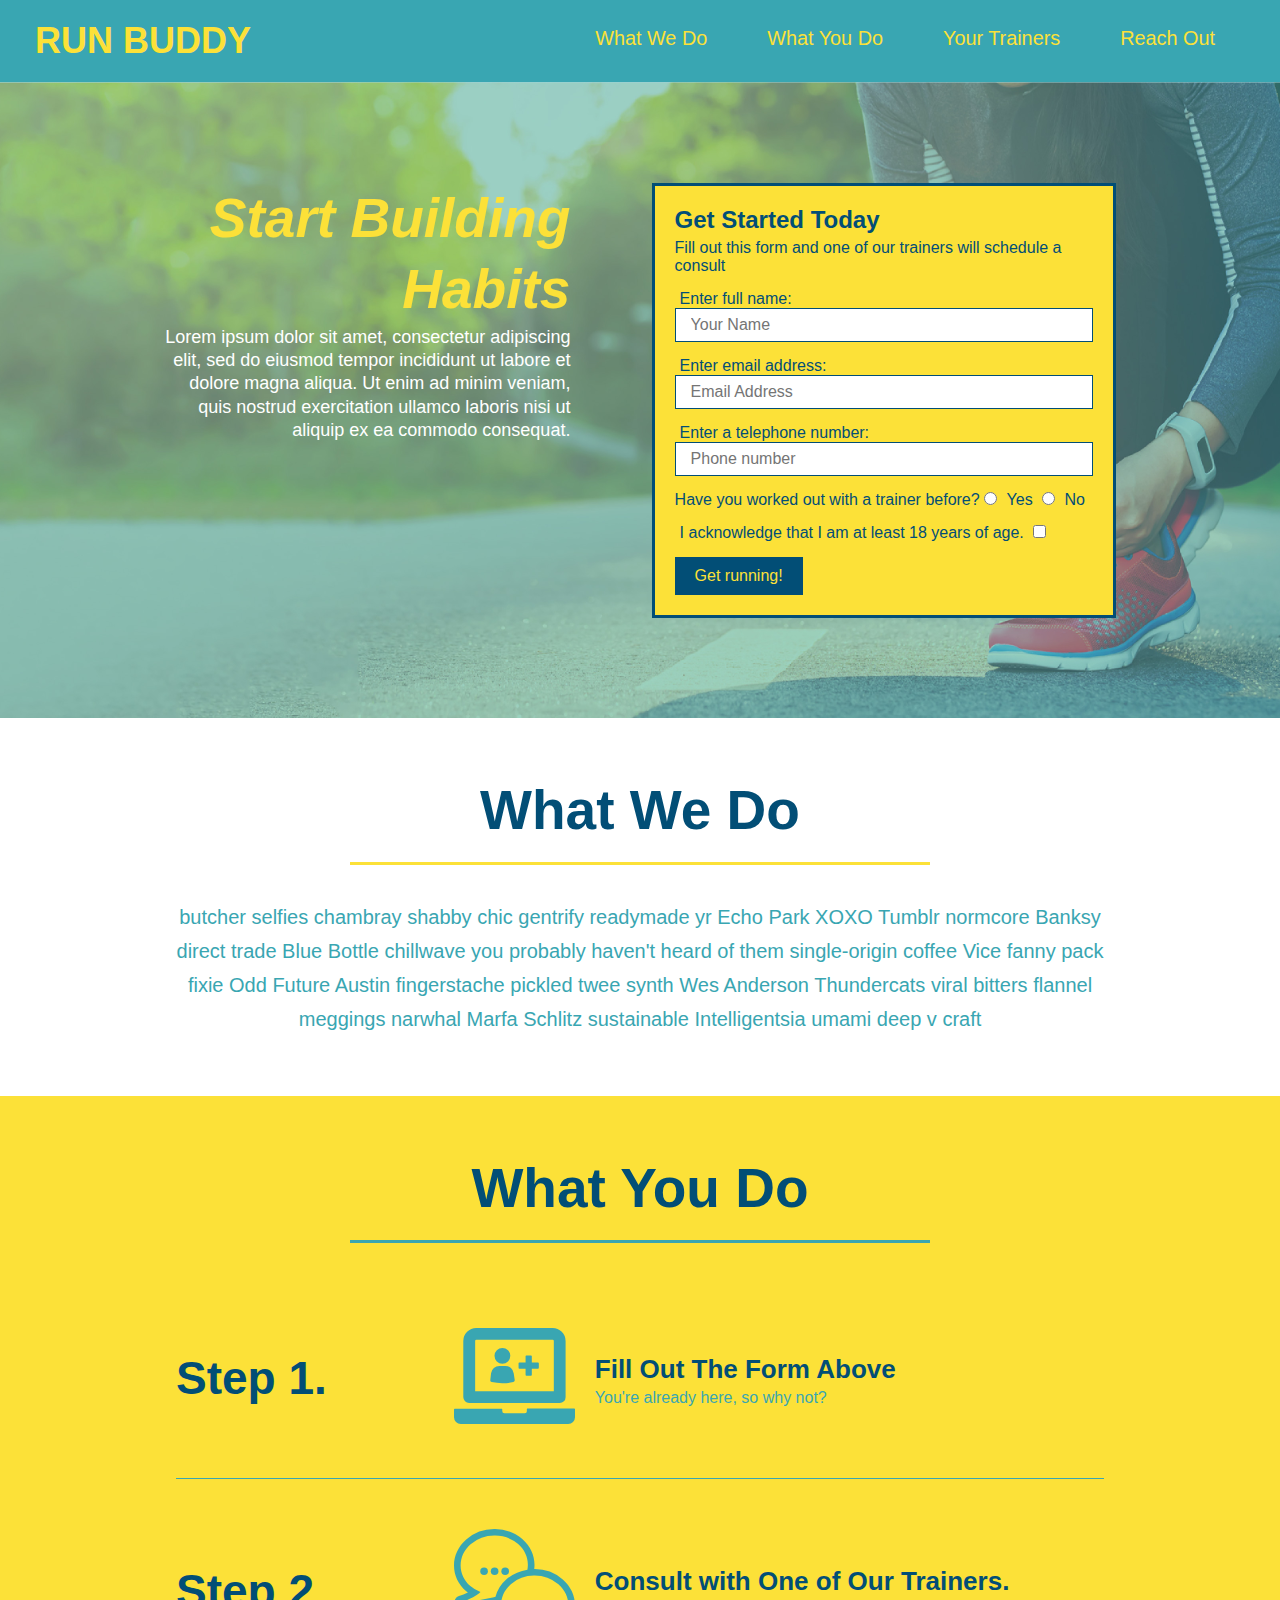
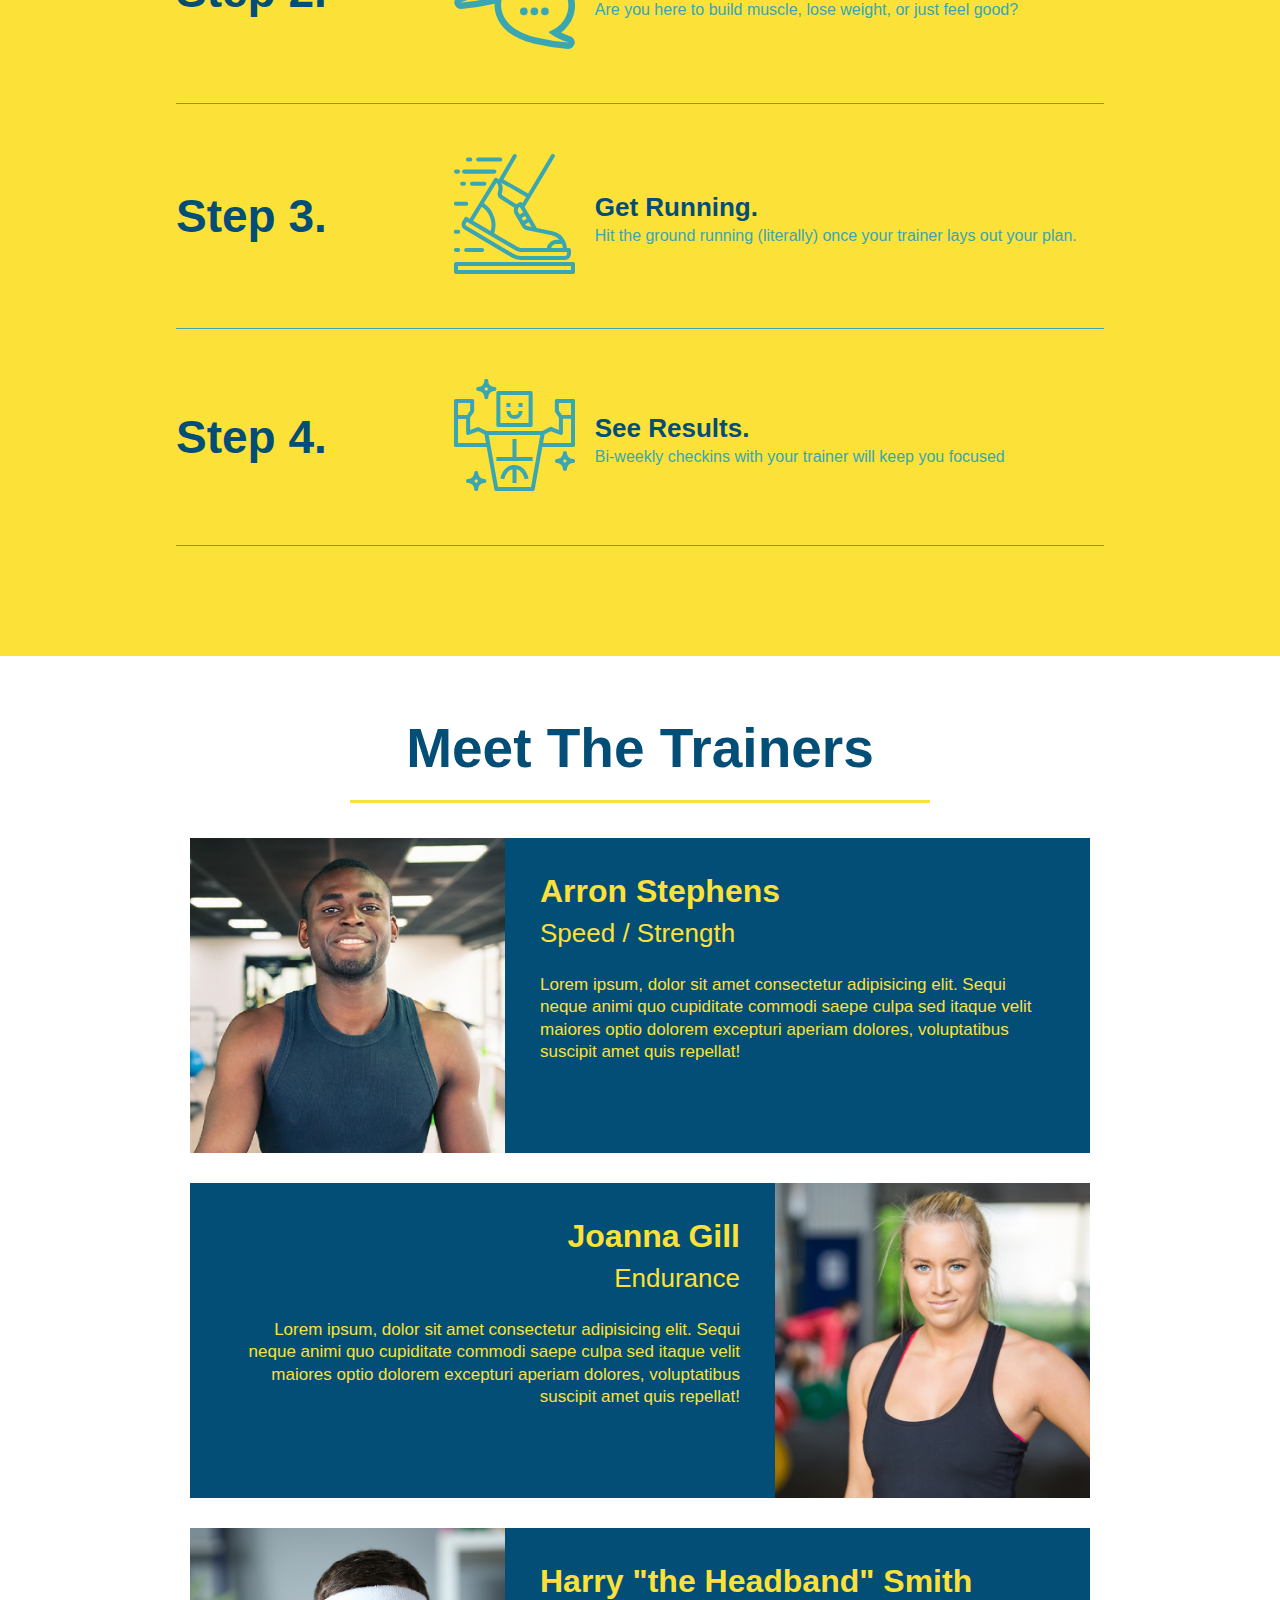
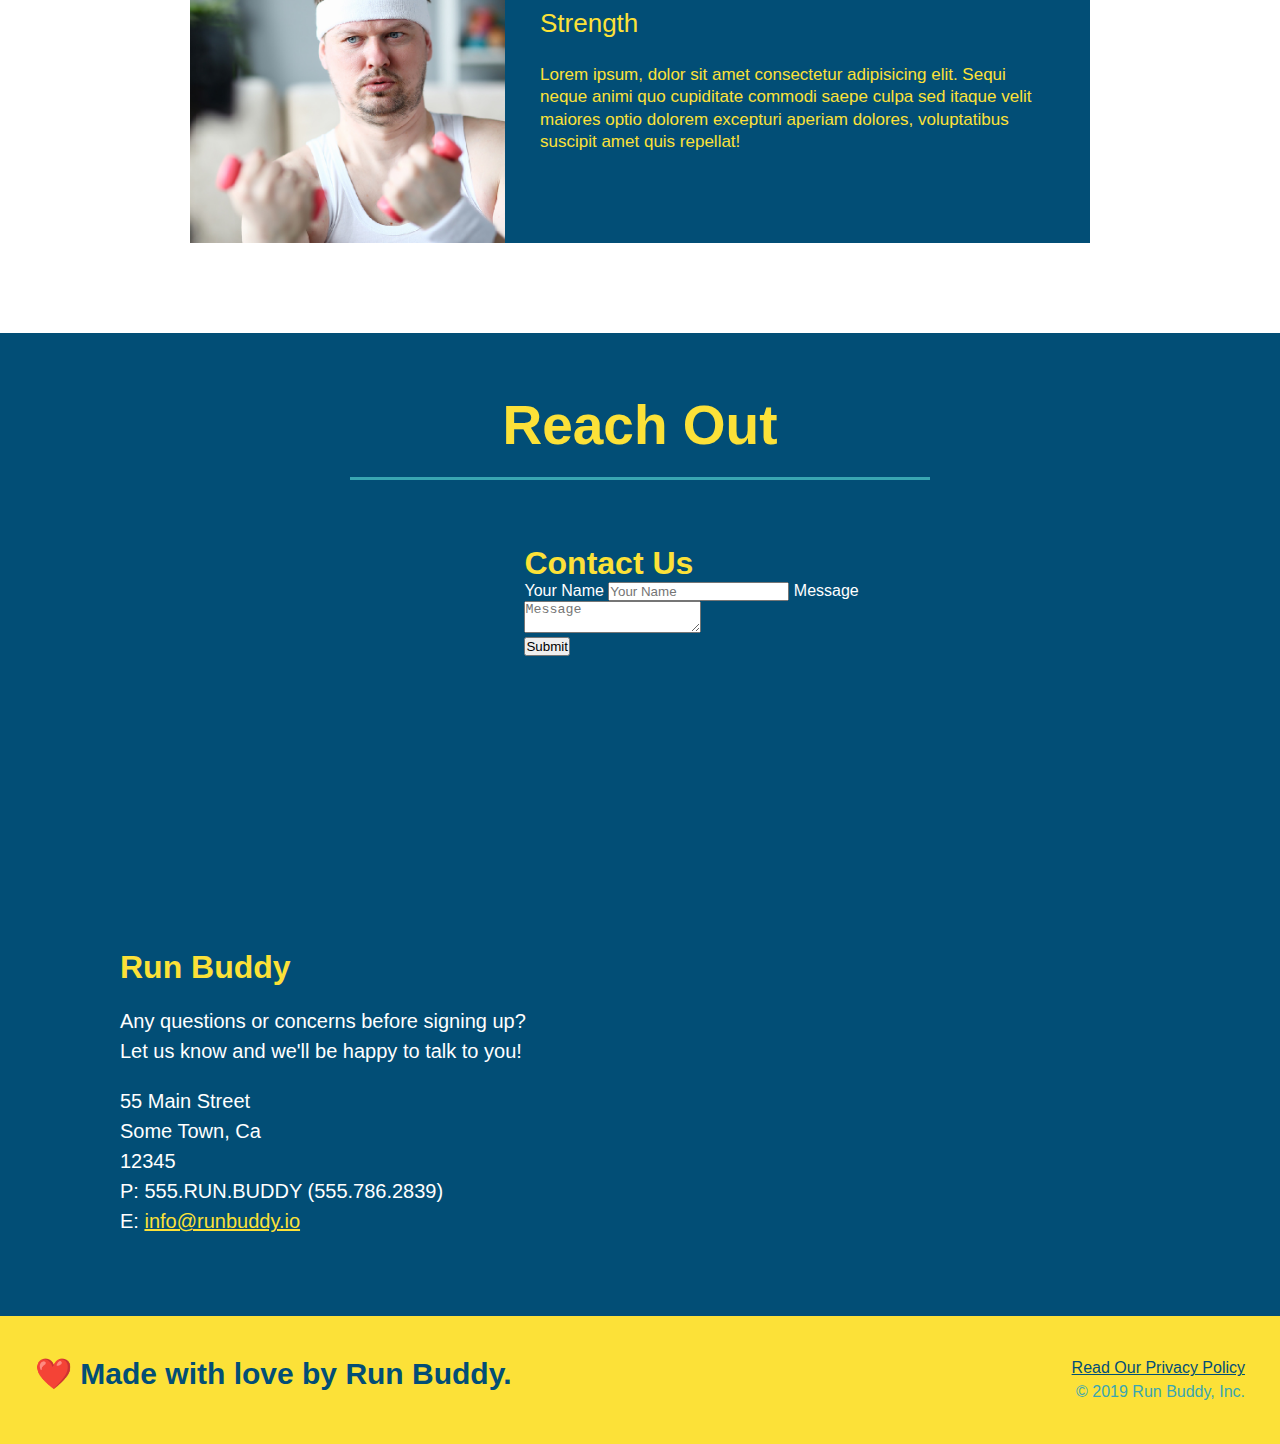
==== commit 55cf1644: "add flexbox to the steps" ====
--- a/index.html
+++ b/index.html
@@ -99,28 +99,56 @@
                 What You Do
             </h2>
         </div>
-        <div>
-            <img src="./assets/images/step-1.svg" alt="" />
-            <h3>Step 1: <span>Fill Out the Form Above.</span></h3>
-            <p>You're already here, so why not?</p>
-        </div>
-
-        <div>
-            <img src="./assets/images/step-2.svg" alt="" />
-            <h3>Step 2: <span>Consult with One of Our Trainers.</span></h3>
-            <p>Are you here to build muscle, lose weight, or just feel good?</p>
-        </div>
-
-        <div>
-            <img src="./assets/images/step-3.svg" alt="" />
-            <h3>Step 3: <span>Get Running.</span></h3>
-            <p>Hit the ground running (literally) once your trainer lays out your plan.</p>
-        </div>
-
-        <div>
-            <img src="./assets/images/step-4.svg" alt="" />
-            <h3>Step 4: <span>See Results.</span></h3>
-            <p>Bi-weekly checkins with your trainer will keep you focused</p>
+        <div class="step">
+            <h3>Step 1.</h3>
+            <div class="step-info">
+                <div class="step-img">
+                    <img src="./assets/images/step-1.svg" alt="" />
+                </div>
+                <div class="step-text">
+                    <h4>Fill Out The Form Above</h4>
+                    <p>You're already here, so why not?</p>
+                </div>
+            </div>
+        </div>
+
+        <div class="step">
+            <h3>Step 2.</h3>
+            <div class="step-info">
+                <div class="step-img">
+                    <img src="./assets/images/step-2.svg" alt="" />
+                </div>
+                <div class="step-text">
+                    <h4>Consult with One of Our Trainers.</h4>
+                    <p>Are you here to build muscle, lose weight, or just feel good?</p>
+                </div>
+            </div>
+        </div>
+
+        <div class="step">
+            <h3>Step 3.</h3>
+            <div class="step-info">
+                <div class="step-img">
+                    <img src="./assets/images/step-3.svg" alt="" />
+                </div>
+                <div class="step-text">
+                    <h4>Get Running.</h4>
+                    <p>Hit the ground running (literally) once your trainer lays out your plan.</p>
+                </div>
+            </div>
+        </div>
+
+        <div class="step">
+            <h3>Step 4.</h3>
+            <div class="step-info">
+                <div class="step-img">
+                    <img src="./assets/images/step-4.svg" alt="" />
+                </div>
+                <div class="step-text">
+                    <h4>See Results.</h4>
+                    <p>Bi-weekly checkins with your trainer will keep you focused</p>
+                </div>
+            </div>
         </div>
     </section>
 
--- a/assets/css/style.css
+++ b/assets/css/style.css
@@ -146,32 +146,52 @@
     background: #fce138;
 }
 
-.steps div {
-    margin-bottom: 80px;
-}
-
-.steps img {
-    width: 15%;
-    margin: 10px 0;
-}
-
-.steps h3 {
+.step {
+    margin: 50px auto;
+    padding-bottom: 50px;
+    width: 80%;
+    border-bottom: 1px solid #39a6b2;
+    display: flex;
+    flex-wrap: wrap;
+    align-items: center;
+    justify-content: space-between;
+}
+
+.step h3 {
     color: #024e76;
     font-size: 46px;
-    margin-top: 10px;
-}
-
-.steps p {
+    flex: 1 30%;
+}
+
+.step-info {
+    display: flex;
+    flex-wrap: wrap;
+    align-items: center;
+    flex: 2 70%;
+}
+
+.step-img {
+    flex: 1 12%;
+    margin-right: 20px;
+}
+
+.step-img img {
+    max-width: 100%;
+}
+
+.step-text {
+    flex: 12;
+}
+
+.step-text h4 {
+    font-size: 26px;
+    line-height: 1.5;
+    color: #024e76;
+}
+
+.steps-text p {
     color: #39a6b2;
-    font-size: 23px;
-}
-
-.steps span {
-    font-size: 38px;
-}
-
-.trainers {
-
+    font-size: 18px;
 }
 
 .trainer {
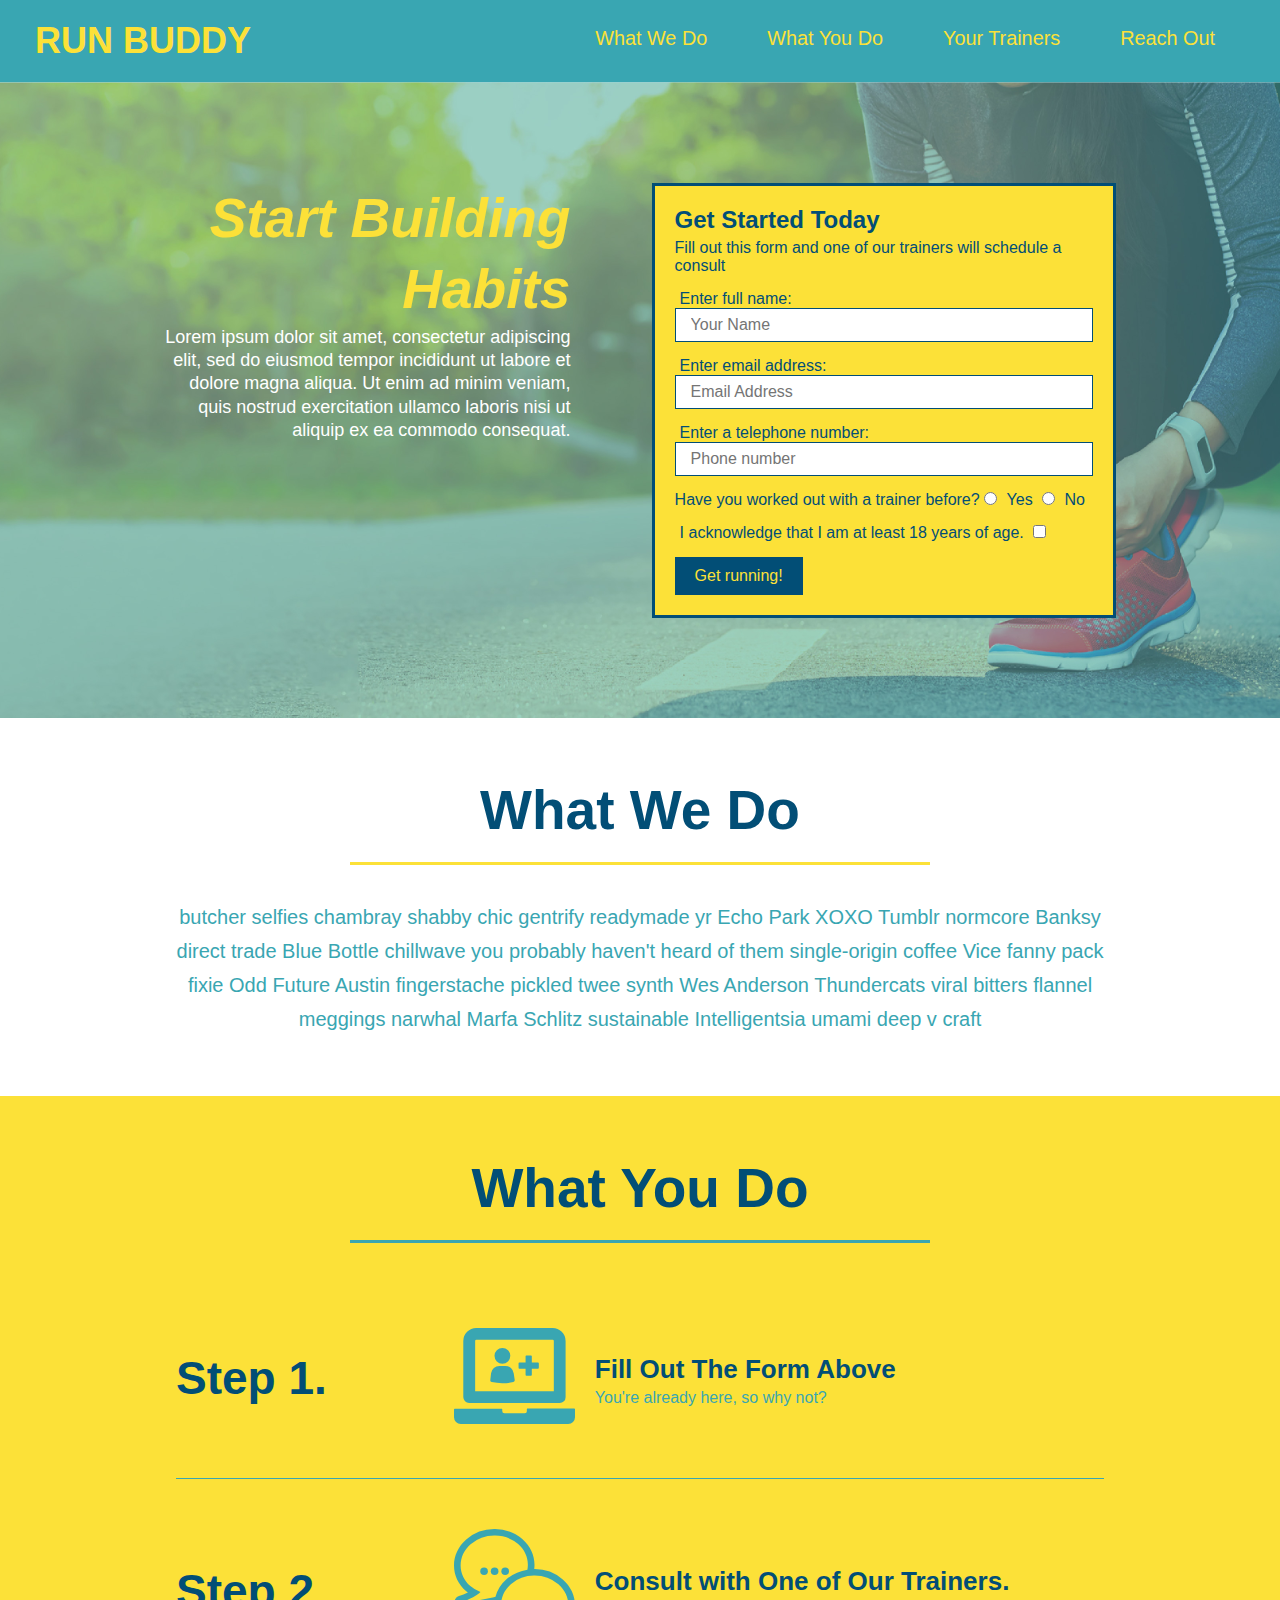
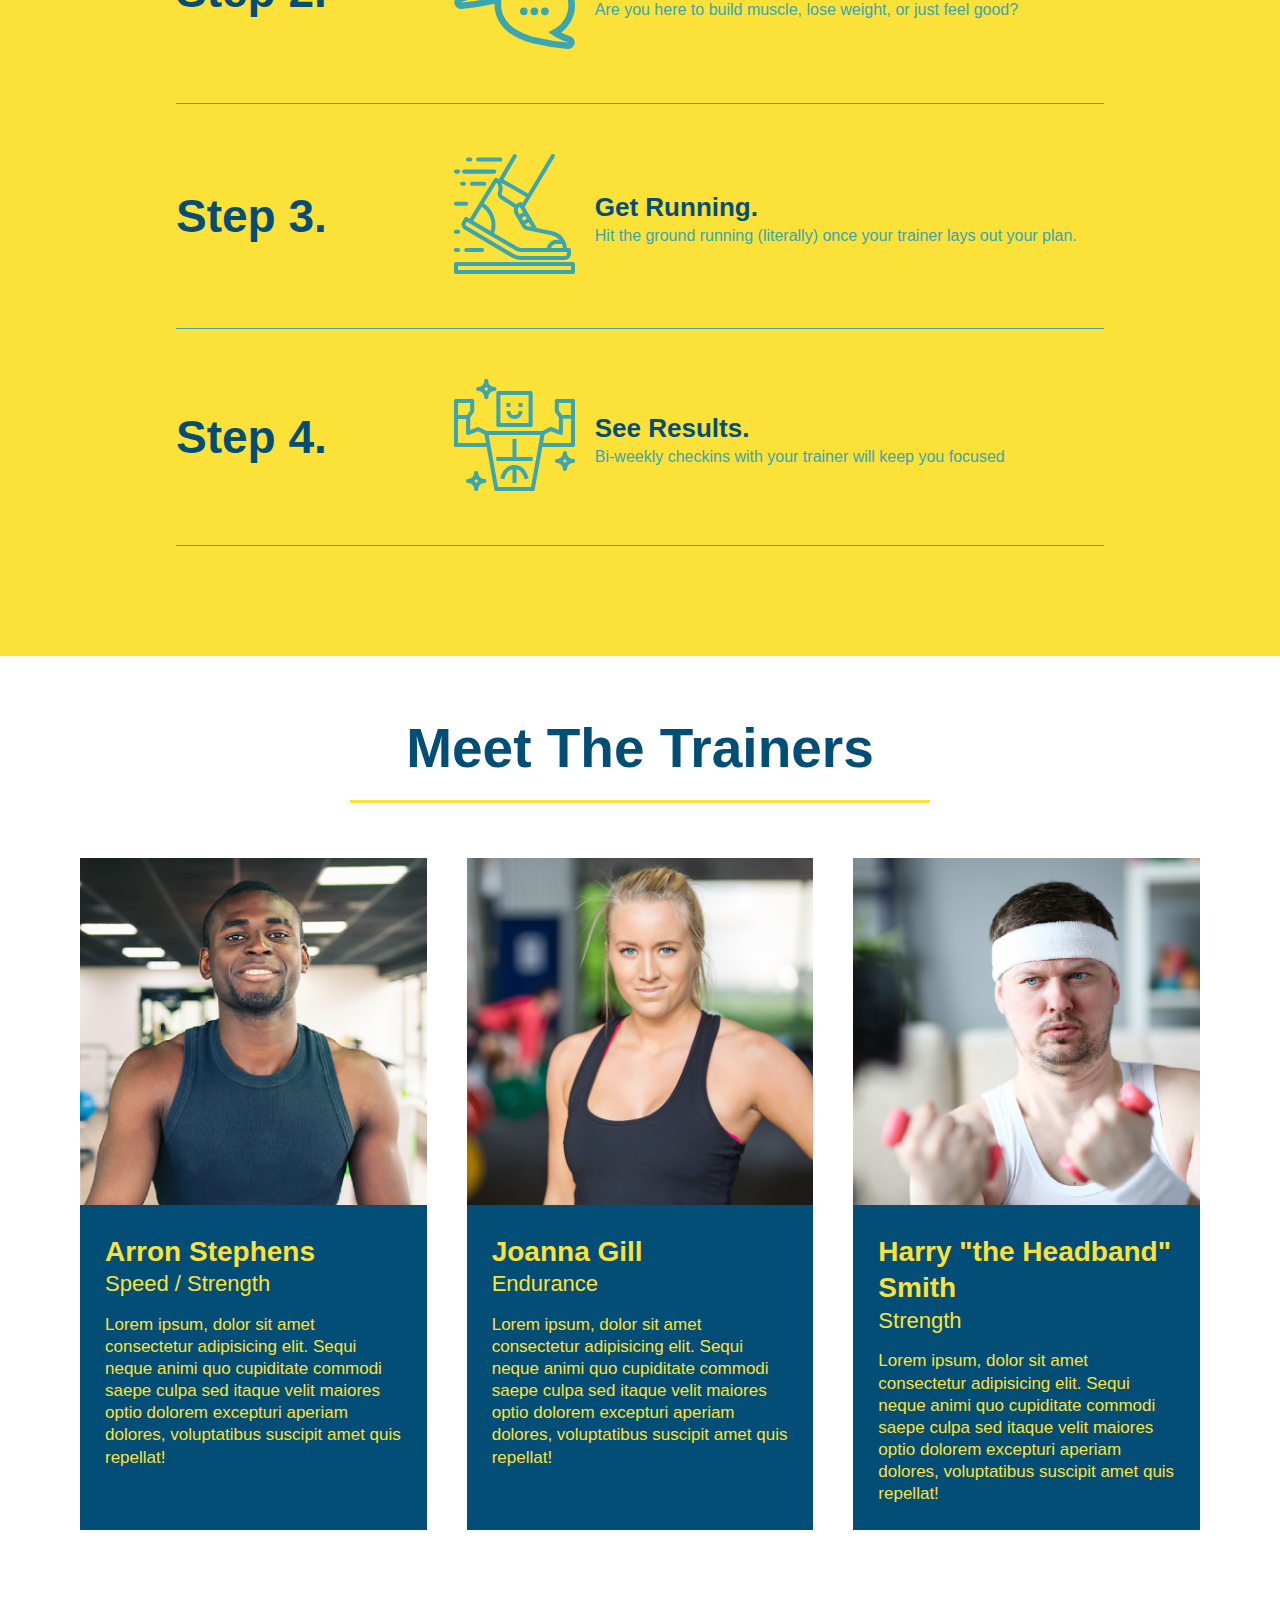
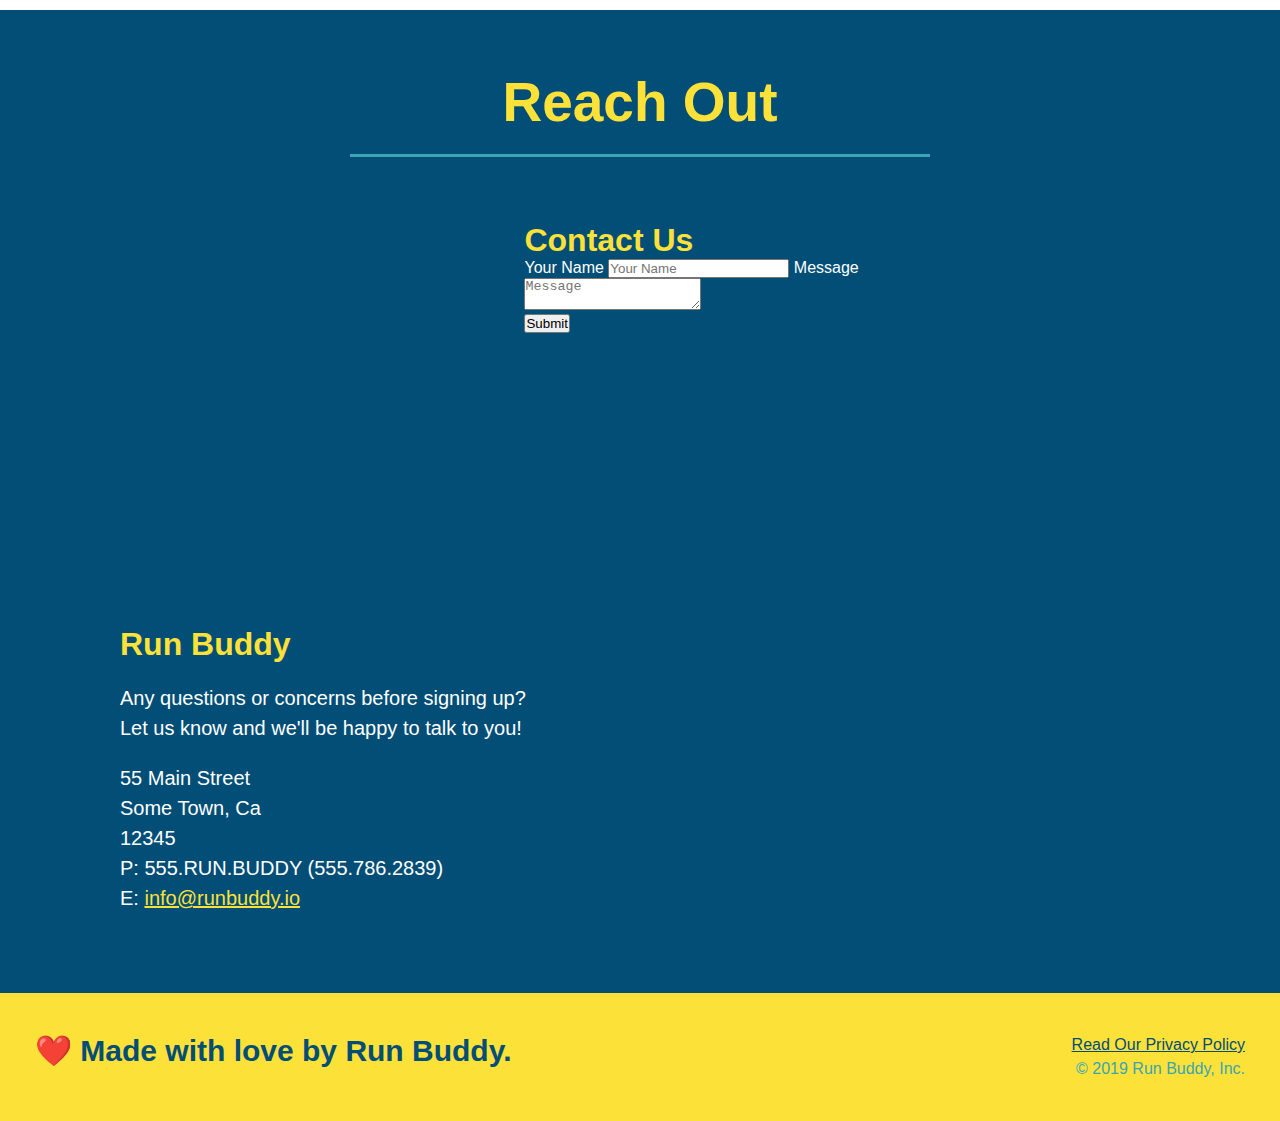
==== commit 3cdae3dd: "add flexbox to the trainers" ====
--- a/index.html
+++ b/index.html
@@ -153,47 +153,49 @@
     </section>
 
     <!-- "meet the trainers" section -->
-    <section id="your-trainers" class="trainers">
+    <section id="your-trainers">
         <div class="flex-row">
             <h2 class="section-title primary-border">
                 Meet The Trainers
             </h2>
         </div>
-        <!-- first trainer bio -->
-        <article class="trainer">
-            <img src="./assets/images/trainer-1.jpg" alt="Arron Stephens in his workout clothes, ready to pump iron" />
-            <div class="trainer-bio text-left">
-                <h3>Arron Stephens</h3>
-                <h4>Speed / Strength</h4>
-                <p>
-                    Lorem ipsum, dolor sit amet consectetur adipisicing elit. Sequi neque animi quo cupiditate commodi saepe culpa sed itaque velit maiores optio dolorem excepturi aperiam dolores, voluptatibus suscipit amet quis repellat!
-                </p>
-            </div>
-        </article>
-        
-        <!-- second trainer bio -->
-        <article class="trainer">
-            <div class="trainer-bio text-right">
-                <h3>Joanna Gill</h3>
-                <h4>Endurance</h4>
-                <p>
-                    Lorem ipsum, dolor sit amet consectetur adipisicing elit. Sequi neque animi quo cupiditate commodi saepe culpa sed itaque velit maiores optio dolorem excepturi aperiam dolores, voluptatibus suscipit amet quis repellat!
-                </p>
-            </div>
-            <img src="./assets/images/trainer-2.jpg" alt="Joanna Gill cooling off after a workout" />
-        </article>
-
-        <!-- third trainer bio -->
-        <article class="trainer">
-            <img src="./assets/images/trainer-3.jpg" alt="Harry Smith wearing a headband and lifting comically small pink weights" />
-            <div class="trainer-bio text-left">
-                <h3>Harry "the Headband" Smith</h3>
-                <h4>Strength</h4>
-                <p>
-                    Lorem ipsum, dolor sit amet consectetur adipisicing elit. Sequi neque animi quo cupiditate commodi saepe culpa sed itaque velit maiores optio dolorem excepturi aperiam dolores, voluptatibus suscipit amet quis repellat!
-                </p>
-            </div>
-        </article>
+        <div class="trainers">
+            <!-- first trainer bio -->
+            <article class="trainer">
+                <img src="./assets/images/trainer-1.jpg" alt="Arron Stephens in his workout clothes, ready to pump iron" />
+                <div class="trainer-bio">
+                    <h3 class="trainer-name">Arron Stephens</h3>
+                    <h4 class="trainer-role">Speed / Strength</h4>
+                    <p>
+                        Lorem ipsum, dolor sit amet consectetur adipisicing elit. Sequi neque animi quo cupiditate commodi saepe culpa sed itaque velit maiores optio dolorem excepturi aperiam dolores, voluptatibus suscipit amet quis repellat!
+                    </p>
+                </div>
+            </article>
+            
+            <!-- second trainer bio -->
+            <article class="trainer">
+                <img src="./assets/images/trainer-2.jpg" alt="Joanna Gill cooling off after a workout" />
+                <div class="trainer-bio">
+                    <h3 class="trainer-name">Joanna Gill</h3>
+                    <h4 class="trainer-role">Endurance</h4>
+                    <p>
+                        Lorem ipsum, dolor sit amet consectetur adipisicing elit. Sequi neque animi quo cupiditate commodi saepe culpa sed itaque velit maiores optio dolorem excepturi aperiam dolores, voluptatibus suscipit amet quis repellat!
+                    </p>
+                </div>
+            </article>
+
+            <!-- third trainer bio -->
+            <article class="trainer">
+                <img src="./assets/images/trainer-3.jpg" alt="Harry Smith wearing a headband and lifting comically small pink weights" />
+                <div class="trainer-bio">
+                    <h3 class="trainer-name">Harry "the Headband" Smith</h3>
+                    <h4 class="trainer-role">Strength</h4>
+                    <p>
+                        Lorem ipsum, dolor sit amet consectetur adipisicing elit. Sequi neque animi quo cupiditate commodi saepe culpa sed itaque velit maiores optio dolorem excepturi aperiam dolores, voluptatibus suscipit amet quis repellat!
+                    </p>
+                </div>
+            </article>
+        </div>
     </section>
 
     <!-- "reach out" section-->
--- a/assets/css/style.css
+++ b/assets/css/style.css
@@ -194,39 +194,42 @@
     font-size: 18px;
 }
 
+.trainers {
+    width: 100%;
+    margin: 0 auto;
+    display: flex;
+    flex-wrap: wrap;
+    justify-content: space-around;
+}
+
 .trainer {
-    width: 900px;
-    margin: 0 auto 30px;
+    flex: 1;
+    margin: 20px;
     background: #024e76;
     color: #fce138;
-    overflow: auto;
 }
 
 .trainer img {
-    width: 35%;
-    float: left;
+    width: 100%;
 }
 
 .trainer-bio {
-    padding: 35px;
-    float: left;
-    width: 65%;
+    padding: 25px;
+    line-height: 1.3;
 }
 
 .trainer-bio h3 {
-    font-size:  32px;
-    margin-bottom: 8px;
+    font-size:  28px;
 }
 
 .trainer-bio h4 {
     font-weight: lighter;
-    font-size:  26px;
-    margin-bottom: 25px;
+    font-size:  22px;
+    margin-bottom: 15px;
 }
 
 .trainer-bio p {
     font-size: 17px;
-    line-height: 1.3;
 }
 
 .contact {
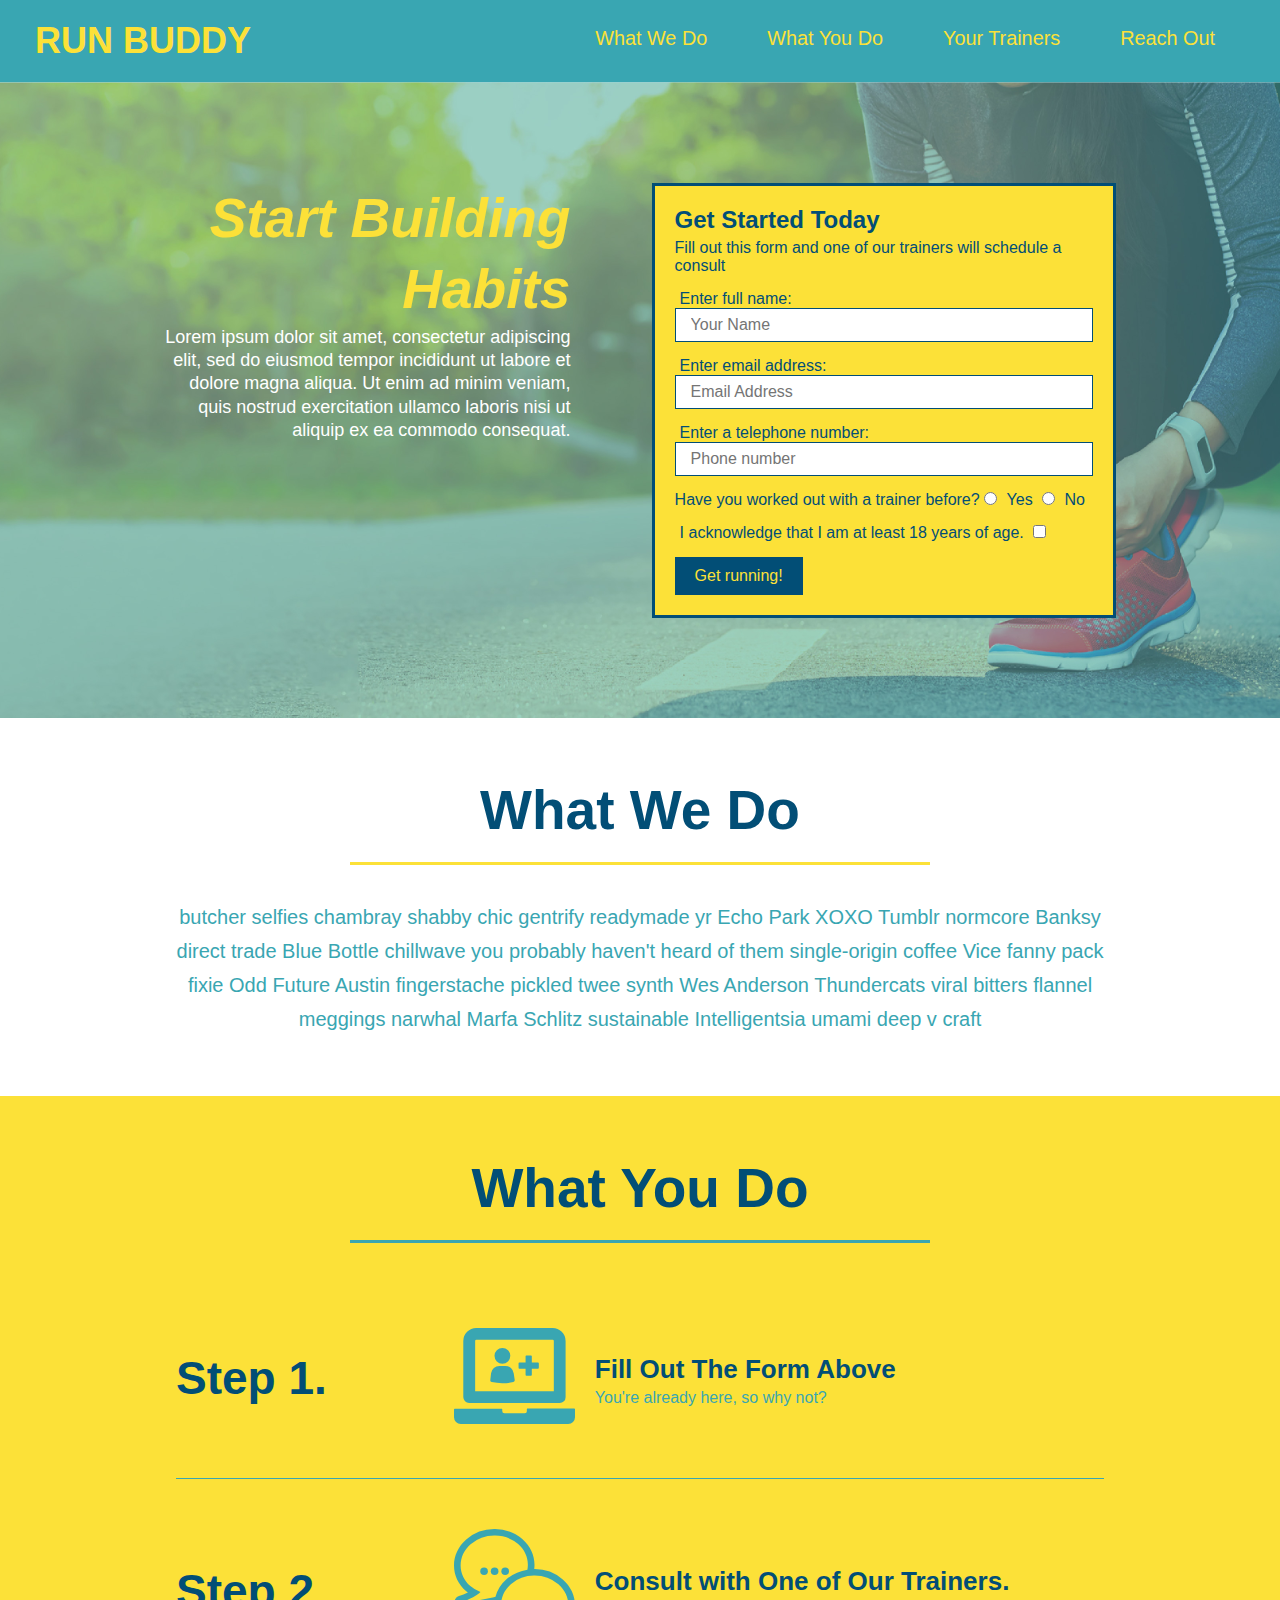
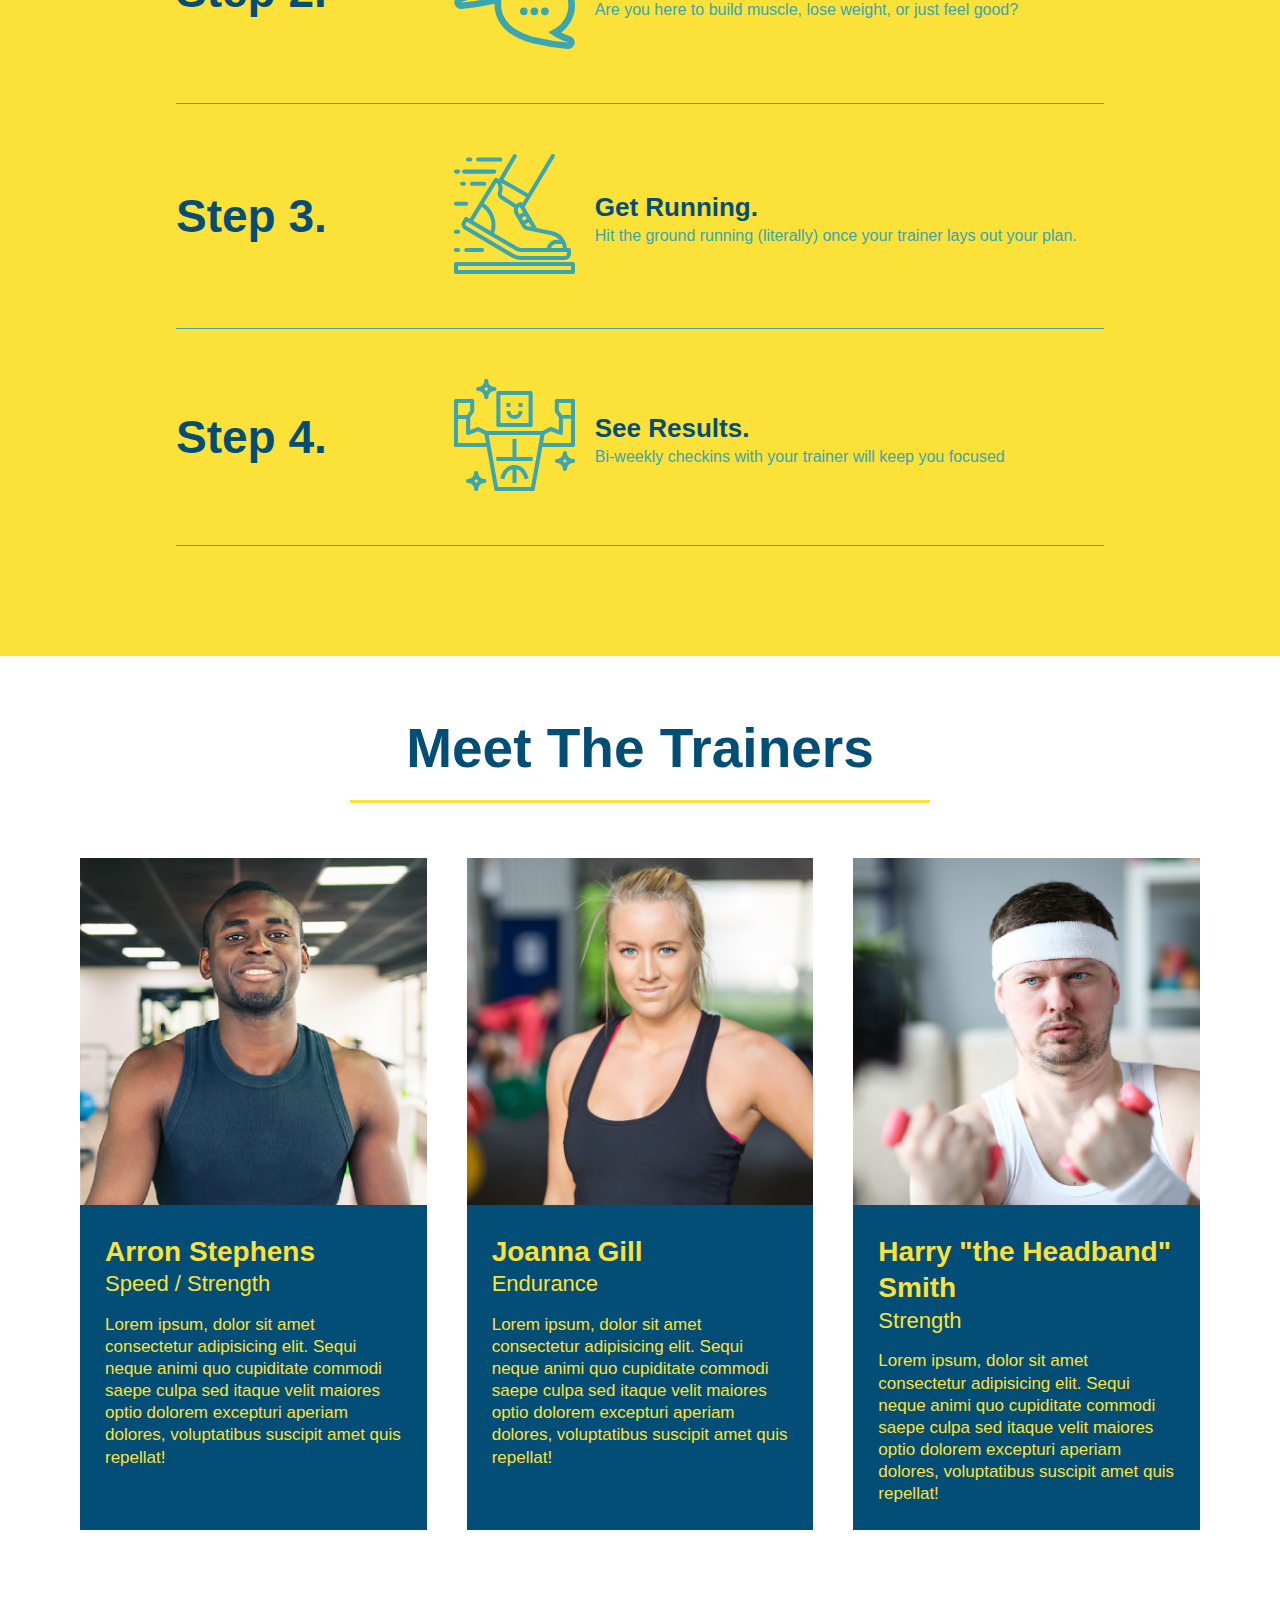
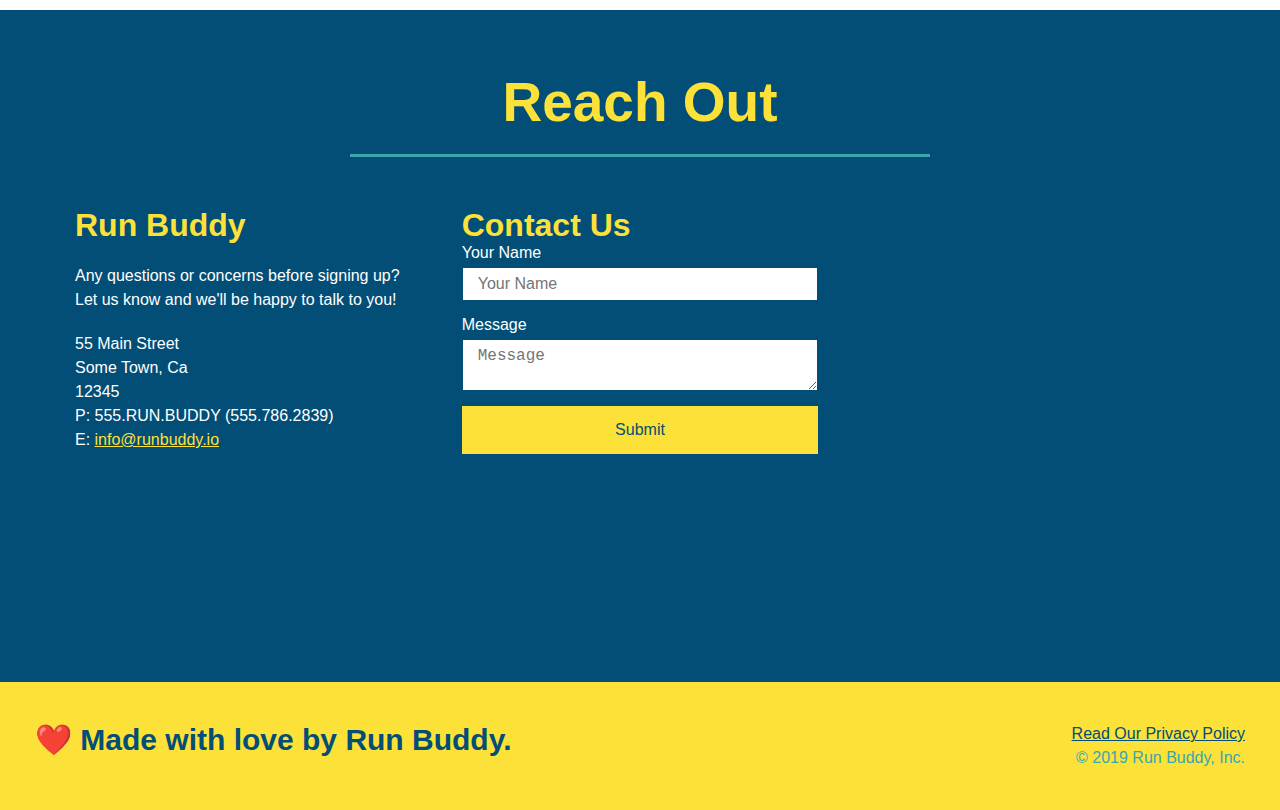
==== commit db48d69e: "add remaining flexbox to contact section" ====
--- a/index.html
+++ b/index.html
@@ -202,14 +202,24 @@
     <section id="reach-out" class="contact">
         <h2 class="section-title secondary-border">Reach Out</h2>
         <div class="contact-info">
-            
-            <iframe src="https://www.google.com/maps/embed?pb=!1m18!1m12!1m3!1d3441.050083431261!2d-97.72230914835534!3d30.40632088166256!2m3!1f0!2f0!3f0!3m2!1i1024!2i768!4f13.1!3m3!1m2!1s0x8644cc6cd4d31af7%3A0x2c8ff5742d921039!2s11920%20Domain%20Dr%2C%20Austin%2C%20TX%2078758!5e0!3m2!1sen!2sus!4v1620076084385!5m2!1sen!2sus" 
-            width="400" 
-            height="400" 
-            style="border:0;" 
-            allowfullscreen="" 
-            loading="lazy">
-            </iframe>
+            <div>
+                <h3>Run Buddy</h3>
+                <p>
+                    Any questions or concerns before signing up? 
+                    <br />
+                    Let us know and we'll be happy to talk to you!
+                </p>
+                <!-- Address info -->
+                <address>
+                    55 Main Street <br />
+                    Some Town, Ca <br />
+                    12345 <br />
+                    P: 555.RUN.BUDDY (555.786.2839) <br />
+                    E: <a href="mailto:info@runbuddy.io">info@runbuddy.io</a>
+                </address>
+            </div>
+
+            <!-- Contact Form -->
             <div class="contact-form">
                 <h3>Contact Us</h3>
                 <form>
@@ -220,21 +230,11 @@
                 </form>
                 <button type="submit">Submit</button>
             </div>
-            <div>
-                <h3>Run Buddy</h3>
-                <p>
-                    Any questions or concerns before signing up? 
-                    <br />
-                    Let us know and we'll be happy to talk to you!
-                </p>
-                <address>
-                    55 Main Street <br />
-                    Some Town, Ca <br />
-                    12345 <br />
-                    P: 555.RUN.BUDDY (555.786.2839) <br />
-                    E: <a href="mailto:info@runbuddy.io">info@runbuddy.io</a>
-                </address>
-            </div>
+
+            <!-- Map -->
+            <iframe src="https://www.google.com/maps/embed?pb=!1m18!1m12!1m3!1d3441.050083431261!2d-97.72230914835534!3d30.40632088166256!2m3!1f0!2f0!3f0!3m2!1i1024!2i768!4f13.1!3m3!1m2!1s0x8644cc6cd4d31af7%3A0x2c8ff5742d921039!2s11920%20Domain%20Dr%2C%20Austin%2C%20TX%2078758!5e0!3m2!1sen!2sus!4v1620076084385!5m2!1sen!2sus" 
+            width="400" height="400" style="border:0;" allowfullscreen="" loading="lazy">
+            </iframe>
         </div>
     </section>
 
--- a/assets/css/style.css
+++ b/assets/css/style.css
@@ -245,13 +245,19 @@
     height: 400px;
 }
 
+.contact-info {
+    display: flex;
+    flex-wrap: wrap;
+    justify-content: space-between;
+}
+
+.contact-info > * {
+    flex: 1;
+    margin: 15px;
+}
+
 .contact-info div {
-    display: inline-block;
-    width: 410px;
-    text-align: left;
-    vertical-align: top;
     color: #FFF;
-    margin: 30px 0 0 60px;
 }
 
 .contact-info h3 {
@@ -261,7 +267,7 @@
 
 .contact-info p, .contact-info address {
     margin: 20px 0;
-    font-size: 20px;
+    font-size: 16px;
     line-height: 1.5;
     font-style: normal;
 }
@@ -270,13 +276,25 @@
     color: #fce138;
 }
 
-
-.text-left {
-    text-align: left;
-}
-
-.text-right {
-    text-align: right;
+.contact-form input, .contact-form textarea {
+    border: 1px solid #024e76;
+    display: block;
+    padding: 7px 15px;
+    font-size: 16px;
+    color: #024e76;
+    width: 100%;
+    margin-bottom: 15px;
+    margin-top: 5px;
+}
+
+.contact-form button {
+    width: 100%;
+    border: none;
+    background: #fce138;
+    color: #024e76;
+    text-align: center;
+    padding: 15px 0;
+    font-size: 16px;
 }
 
 .flex-row {
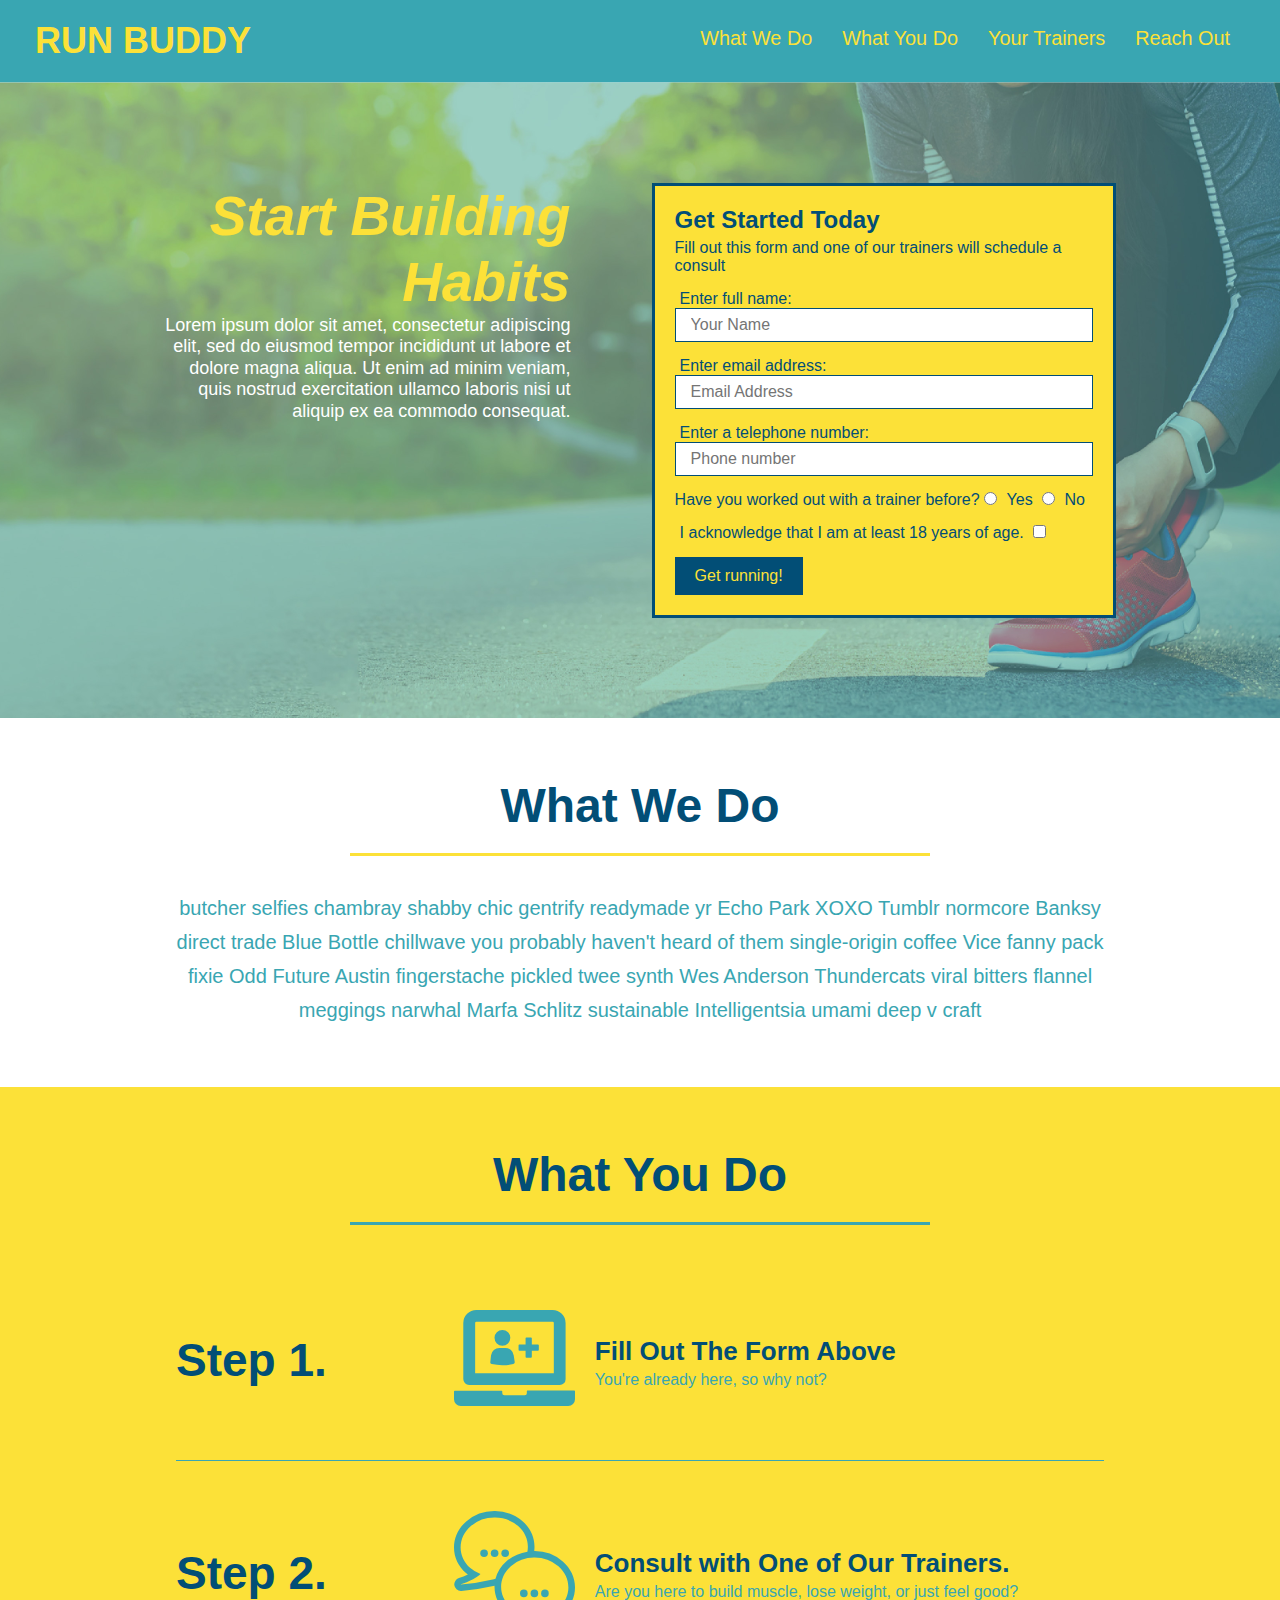
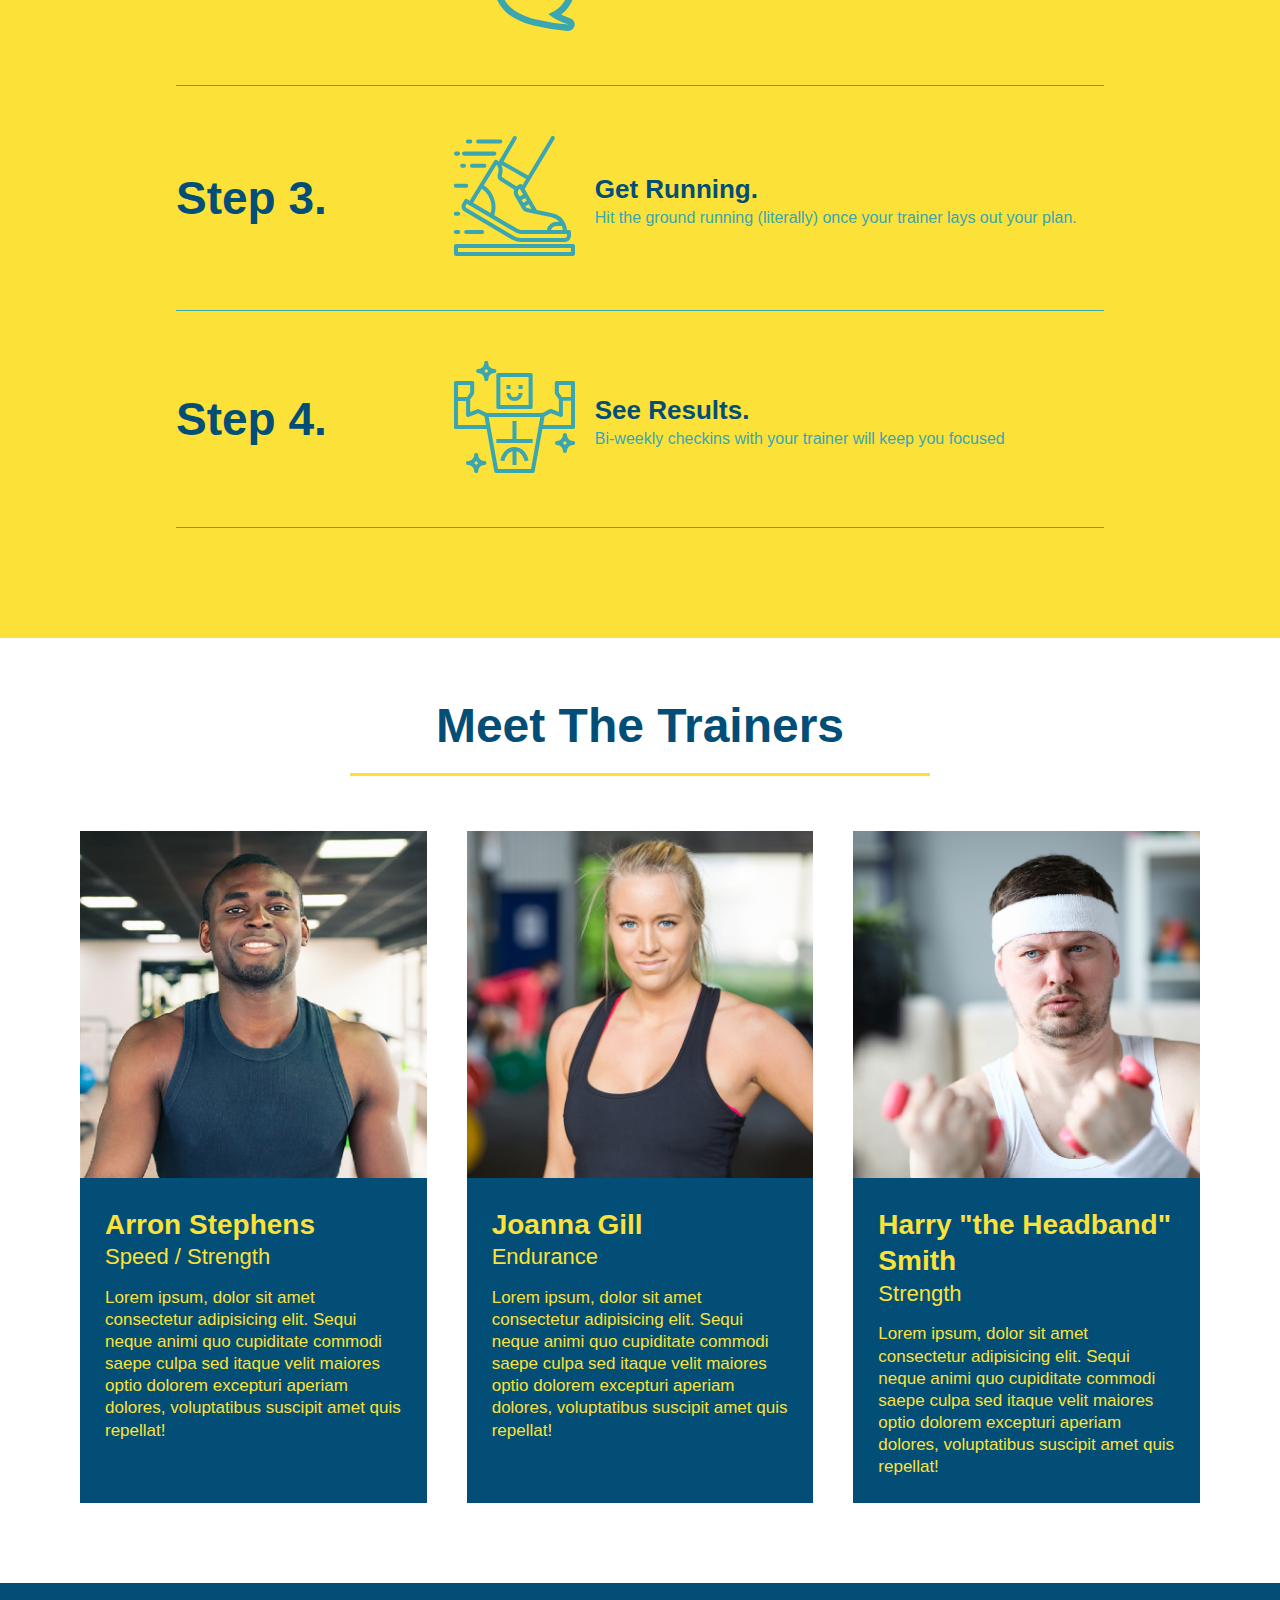
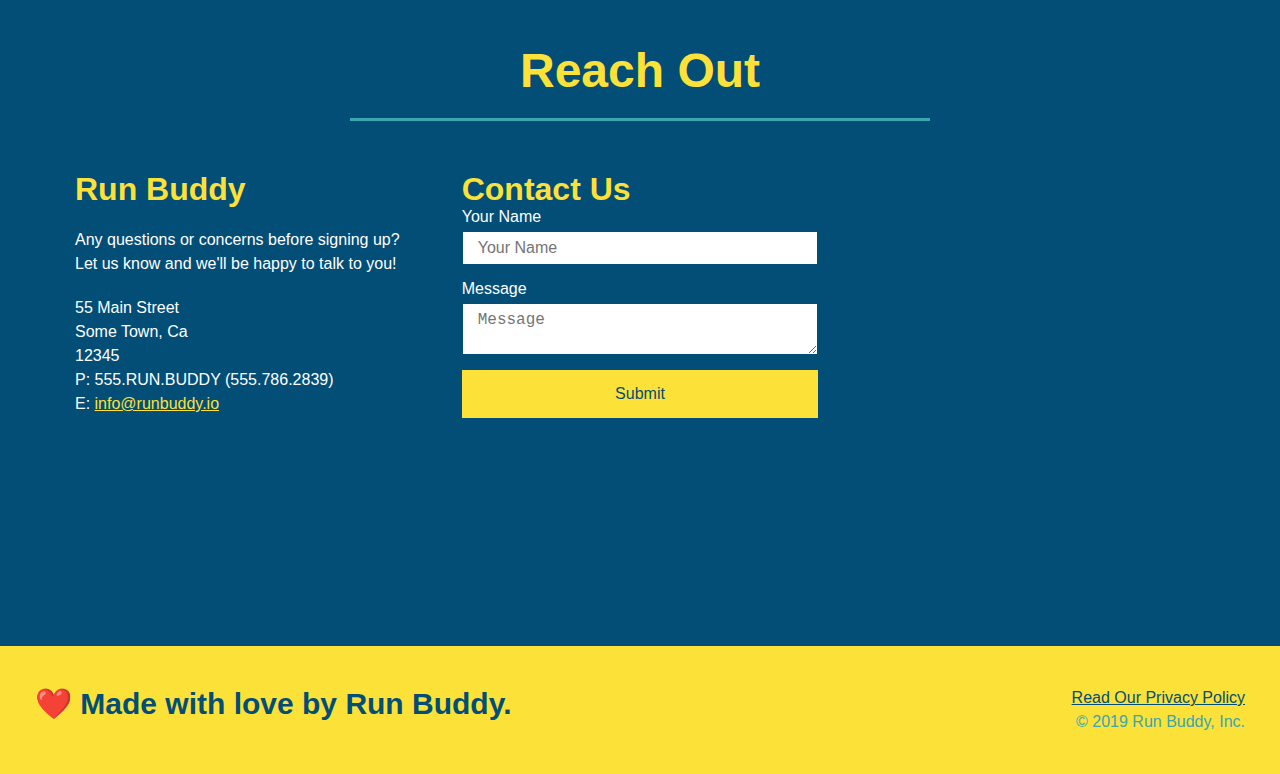
==== commit 44a7460d: "add placeholders for  media queries" ====
--- a/index.html
+++ b/index.html
@@ -3,6 +3,8 @@
 
 <head>
     <meta charset="UTF-8">
+    <meta name="viewport" content="width=device-width, initial-scale=1.0" />
+    
     <link rel="stylesheet" href="./assets/css/style.css" type="text/css" />
 
     <title>Run Buddy</title>
--- a/assets/css/style.css
+++ b/assets/css/style.css
@@ -30,7 +30,7 @@
 }
 
 header nav ul li a {
-    margin: 0 30px;
+    padding: 10px 15px;
     font-weight: lighter;
     font-size: 1.55vw;
 }
@@ -58,6 +58,7 @@
     display: flex;
     justify-content: center;
     flex-wrap: wrap;
+    align-items: flex-start;
 }
 
 .hero-cta {
@@ -66,7 +67,7 @@
     margin: 3.5%;
     color: #FFF;
     font-size: 18px;
-    line-height: 1.3;
+    line-height: 1.2;
 }
 
 .hero-cta h2 {
@@ -116,7 +117,7 @@
 }
 
 .section-title {
-    font-size: 55px;
+    font-size: 48px;
     color: #024e76;
     border-bottom: 3px solid;
     padding-bottom: 20px;
@@ -326,4 +327,26 @@
 }
 
 
-
+/* MEDIA QUERY FOR SMALLER DESKTOP SCREENS AND SMALLER */
+@media screen and (max-width: 980px) {
+    header h1 a {
+      /* this will be applied on any screen smaller than 980px */
+
+    }
+  }
+  
+  /* MEDIA QUERY FOR TABLETS AND SMALLER */
+  @media screen and (max-width: 768px) {
+    header h1 {
+      /* this will be applied on any screen between 768px and 575px */
+
+    }
+  }
+  
+  /* MEDIA QUERY FOR MOBILE PHONES AND SMALLER */
+  @media screen and (max-width: 575px) {
+    header h1 {
+      /* this will be applied on any screen smaller than 575px */
+
+    }
+  }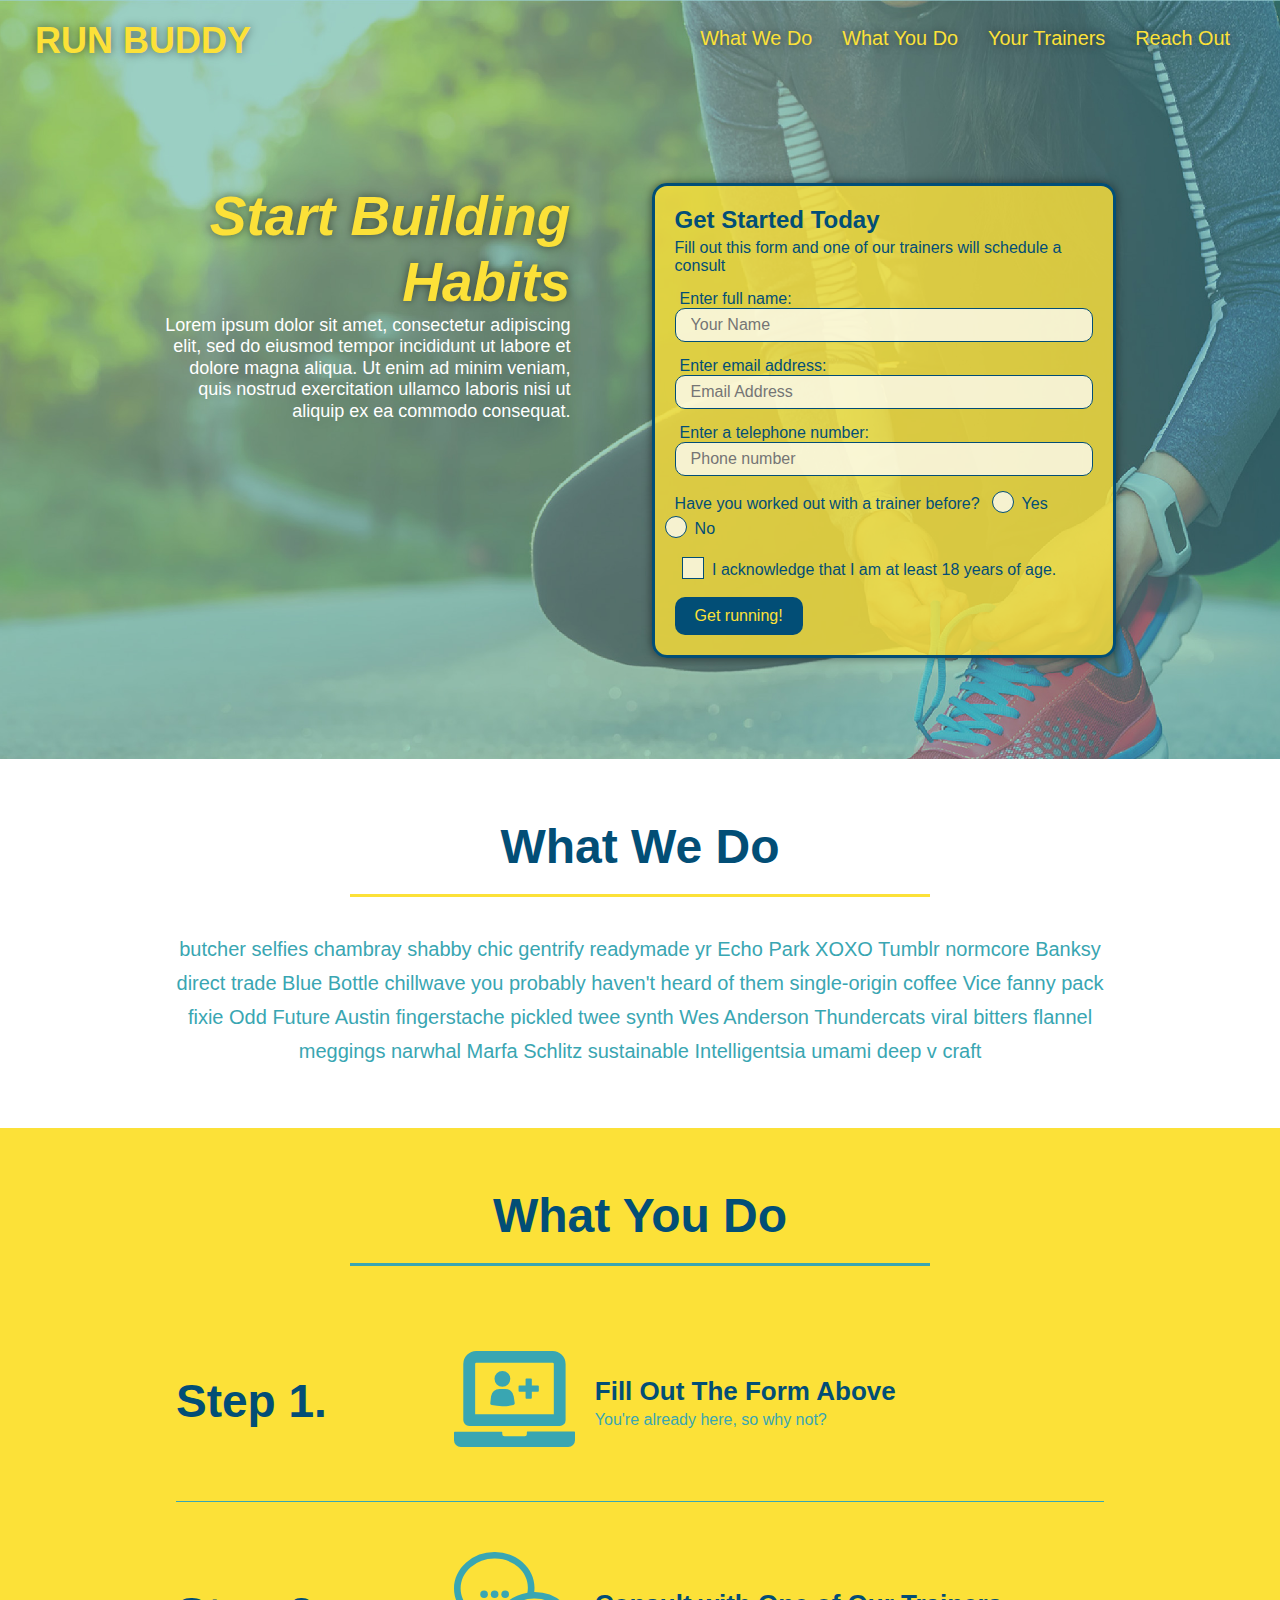
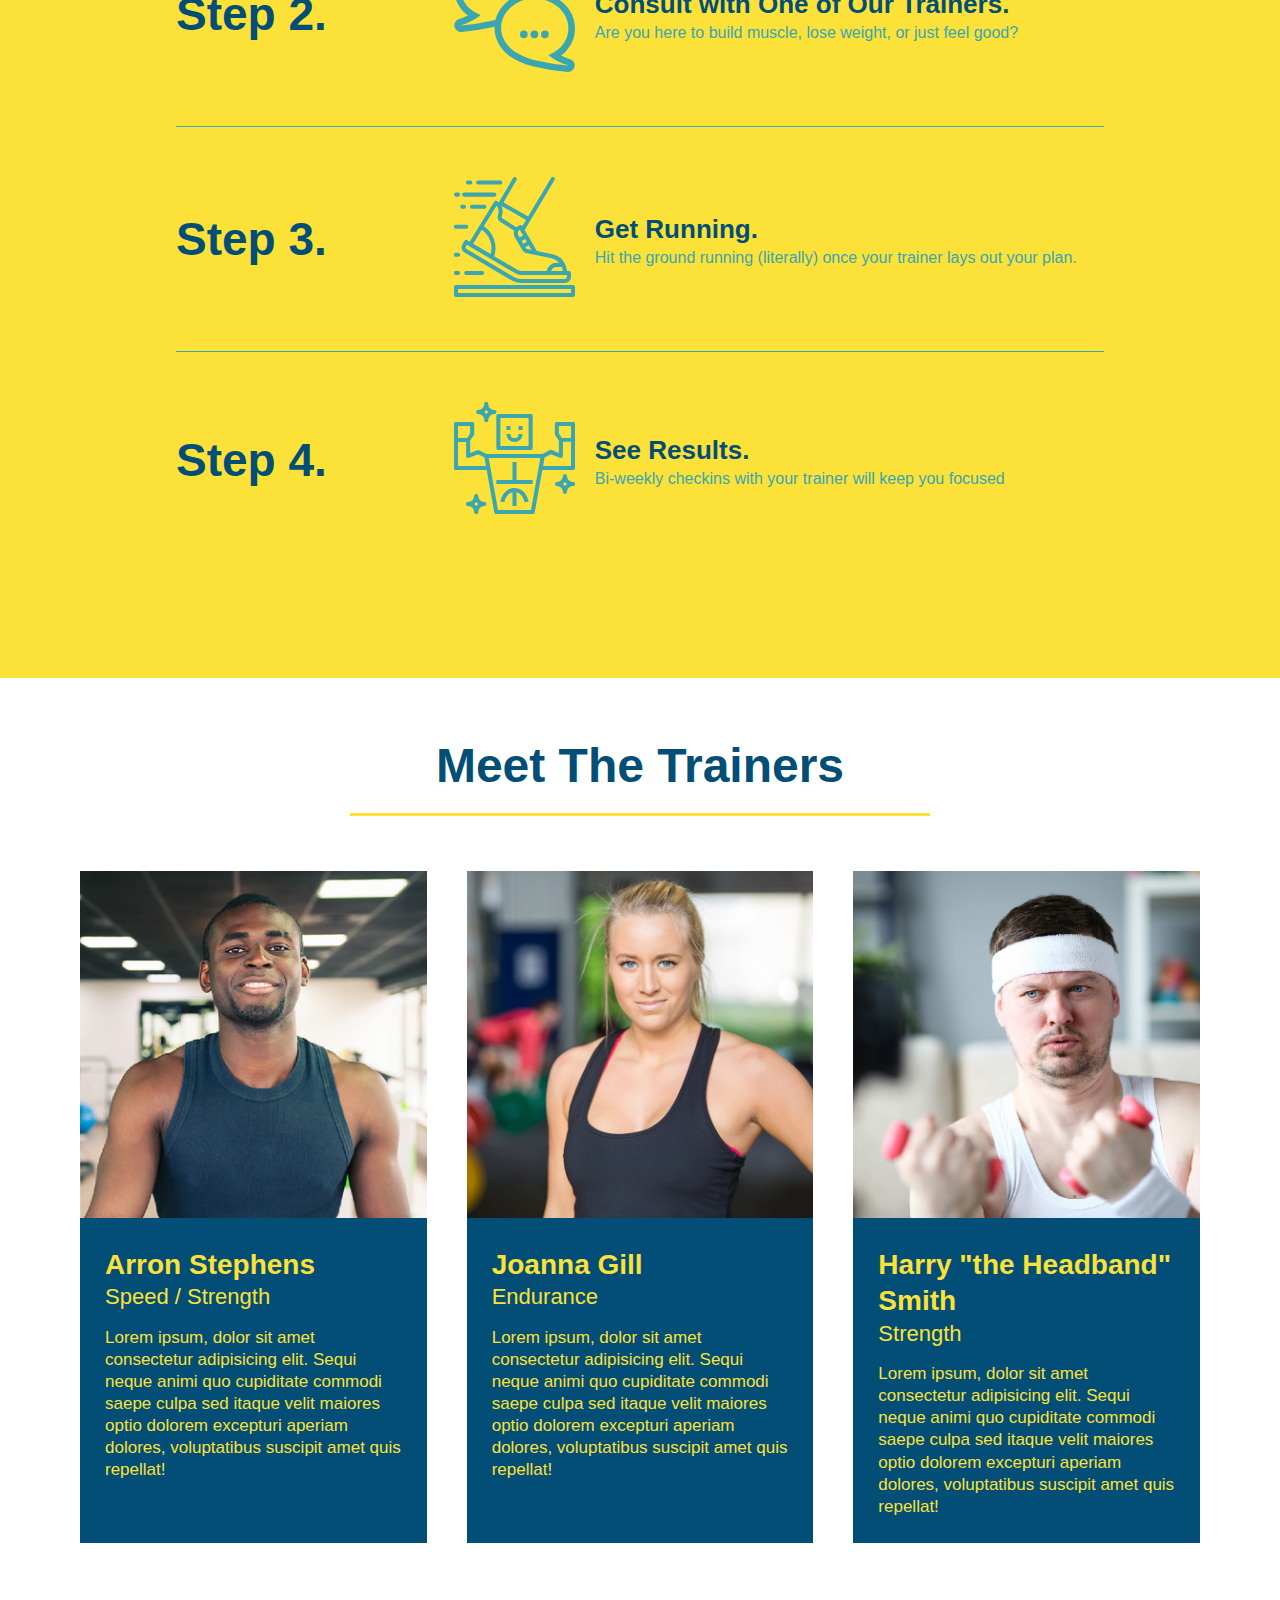
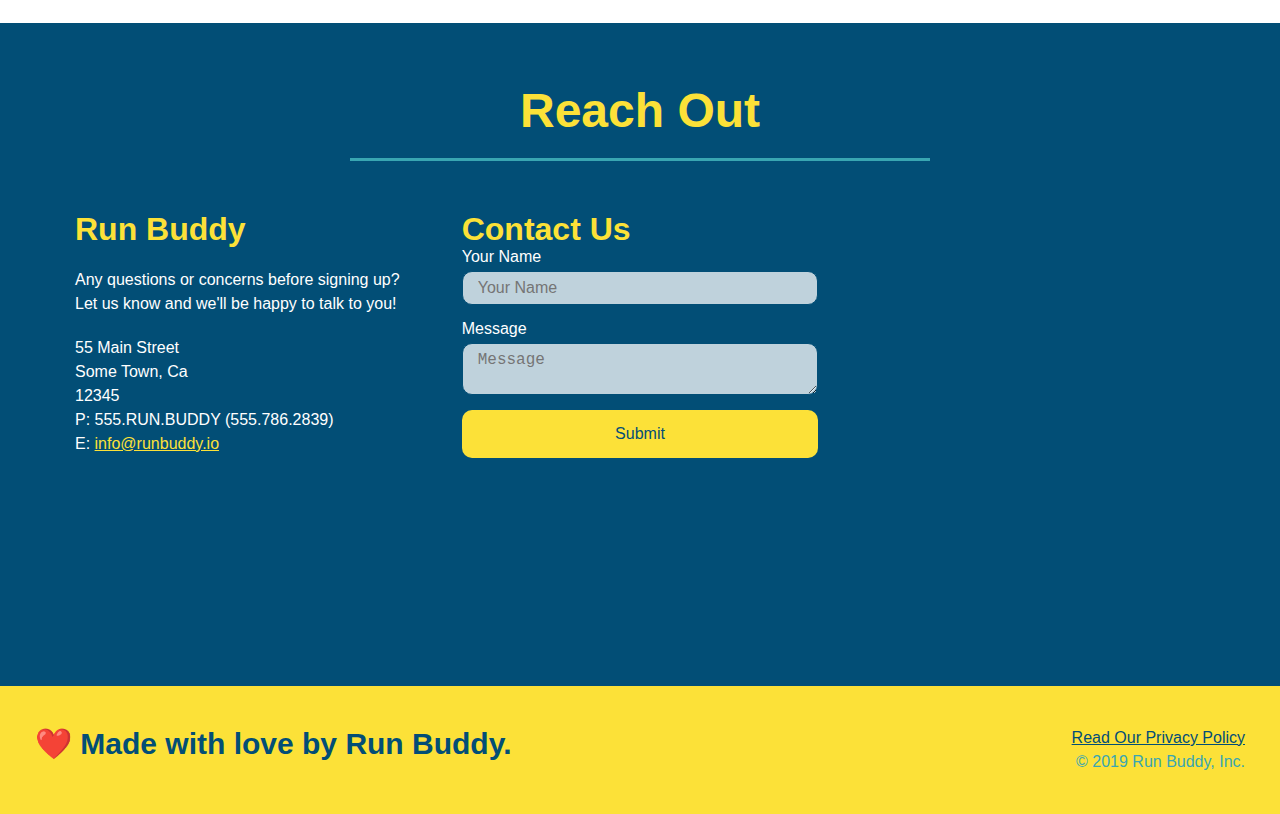
==== commit d0f5827d: "final css touches" ====
--- a/index.html
+++ b/index.html
@@ -62,14 +62,20 @@
                 <!-- Radio/checkbox fields -->
                 <p>
                     Have you worked out with a trainer before?
-                    <input type="radio" name="trainer-confirm" id="trainer-yes" />
-                    <label for="trainer-yes">Yes</label>
-                    <input type="radio" name="trainer-confirm" id="trainer-no" />
-                    <label for="trainer-no">No</label>
+                    <span class="radio-wrapper">
+                        <input type="radio" name="trainer-confirm" id="trainer-yes" />
+                        <label for="trainer-yes">Yes</label>
+                    </span>
+                    <span class="radio-wrapper">
+                        <input type="radio" name="trainer-confirm" id="trainer-no" />
+                        <label for="trainer-no">No</label>
+                    </span>
                 </p>
                 <p>
-                    <label for="checkbox">I acknowledge that I am at least 18 years of age.</label>
-                    <input type="checkbox" name="age-confirm" id="checkbox" />
+                    <span class="checkbox-wrapper">
+                        <input type="checkbox" name="age-confirm" id="checkbox" />
+                        <label for="checkbox">I acknowledge that I am at least 18 years of age.</label>
+                    </span>
                 </p>
 
                 <!-- Form submit button -->
--- a/assets/css/style.css
+++ b/assets/css/style.css
@@ -4,17 +4,31 @@
     box-sizing: border-box;
 }
 
+:root {
+    --primary-color: #fce138;
+    --secondary-color: #024e76;
+    --tertiary-color: #39a6b2;
+}
+
 body {
-    color: #39a6b2;
+    color: var(--tertiary-color);
     font-family: Helvetica, Arial, sans-serif;
 }
 
 header {
     padding: 20px 35px;
-    background-color: #39a6b2;
+    background-color: var(--tertiary-color);
     display: flex;
     justify-content: space-between;
     flex-wrap: wrap;
+    position: -webkit-sticky;
+    position: sticky;
+    top: 0;
+    background-image: url("../images/hero-bg.jpeg");
+    background-size: cover;
+    background-position: 80%;
+    background-attachment: fixed;
+    z-index: 9999;
 }
 
 header nav {
@@ -33,18 +47,27 @@
     padding: 10px 15px;
     font-weight: lighter;
     font-size: 1.55vw;
+    text-shadow: 0 0 10px rgba(0, 0, 0, 0.5);
+}
+
+header nav ul li a:hover {
+    background: var(--primary-color);
+    color: var(--secondary-color);
+    border-radius: 15px;
+    text-shadow: none;
 }
 
 header h1 {
     font-weight: bold;
     font-size: 36px;
-    color: #fce138;
+    color: var(--primary-color);
     margin: 0;
+    text-shadow: 0 0 10px rgba(0, 0, 0, 0.5);
 }
 
 header a {
     text-decoration: none;
-    color: #fce138;
+    color: var(--primary-color);
 }
 
 section {
@@ -54,7 +77,8 @@
 .hero {
     background-image: url("../images/hero-bg.jpeg");
     background-size: cover;
-    background-position: center;
+    background-position: 80%;
+    background-attachment: fixed;
     display: flex;
     justify-content: center;
     flex-wrap: wrap;
@@ -73,16 +97,19 @@
 .hero-cta h2 {
     font-style: italic;
     font-size: 55px;
-    color: #fce138;
+    color: var(--primary-color);
+    text-shadow: 0 0 10px rgba(0, 0, 0, 0.5);
 }
 
 .hero-form {
-    color: #024e76;
-    background-color: #fce138;
+    color: var(--secondary-color);
+    background-color: rgba(252, 225, 56, 0.8);
     padding: 20px;
-    border: solid 3px #024e76;
+    border: solid 3px var(--secondary-color);
     width: 40%;
     margin: 3.5%;
+    box-shadow: 0 0 10px rgba(0, 0, 0, 0.5);
+    border-radius: 15px;
 }
 
 .hero-form h3 {
@@ -99,26 +126,98 @@
 }
 
 .form-input {
-    border: 1px solid #024e76;
+    border: 1px solid var(--secondary-color);
     display: block;
     font-size: 16px;
     width: 100%;
     padding: 7px 15px;
-    color: #024e76;
+    color: var(--secondary-color);
     margin-bottom: 15px;
+    border-radius: 10px;
+    background-color: rgba(255,255,255, 0.75);
+}
+
+.form-input:focus {
+    background-color: rgba(255,255,255, 1);
+    outline: none;
+}
+
+.checkbox-wrapper input, .radio-wrapper input {
+    opacity: 0;
+}
+
+.checkbox-wrapper label, .radio-wrapper label {
+    position: relative;
+    left: 10px;
+    margin: 10px;
+    line-height: 1.6;
+}
+
+.checkbox-wrapper label::before, .radio-wrapper label::before {
+    content: "";
+    height: 20px;
+    width: 20px;
+    background: rgba(255, 255, 255, 0.75);  
+    border: 1px solid var(--secondary-color);  
+    position: absolute;
+    top: -4px;
+    left: -30px;
+}
+
+.radio-wrapper label::before {
+    border-radius: 50%;
+}
+
+.radio-wrapper label::after {
+    content: "";
+    width: 20px;
+    height: 20px;
+    border-radius: 50%;
+    background: var(--secondary-color);
+    position: absolute;
+    left: -29px;
+    top: -3px;
+    background-image: radial-gradient(circle, var(--tertiary-color), var(--secondary-color));
+}
+  
+.checkbox-wrapper label::after {
+    content: "";
+    height: 6px;
+    width: 14px;
+    border-left: 2px solid var(--secondary-color);
+    border-bottom: 2px solid var(--secondary-color);
+    position: absolute;
+    left: -26px;
+    top: 1px;
+    transform: rotate(-58deg);
+}
+
+.checkbox-wrapper input + label::after, 
+.radio-wrapper input + label::after {
+  content: none;
+}
+
+.checkbox-wrapper input:checked + label::after, 
+.radio-wrapper input:checked + label::after {
+  content: "";
 }
 
 .hero-form button {
-    background-color: #024e76;
-    color: #fce138;
+    background-color: var(--secondary-color);
+    color: var(--primary-color);
     border: none;
     padding: 10px 20px;
     font-size: 16px;
+    border-radius: 10px;
+}
+
+.hero-form button:hover {
+    background-color: var(--tertiary-color);  
 }
 
 .section-title {
     font-size: 48px;
-    color: #024e76;
+    color: var(--secondary-color);
     border-bottom: 3px solid;
     padding-bottom: 20px;
     text-align: center;
@@ -127,16 +226,16 @@
 }
 
 .primary-border {
-    border-color: #fce138;
+    border-color: var(--primary-color);
 }
 
 .secondary-border {
-    border-color: #39a6b2;
+    border-color: var(--tertiary-color);
 }
 
 .intro p {
     line-height: 1.7;
-    color: #39a6b2;
+    color: var(--tertiary-color);
     width: 80%;
     font-size: 20px;
     margin: 0 auto;
@@ -144,22 +243,25 @@
 }
 
 .steps {
-    background: #fce138;
+    background: var(--primary-color);
 }
 
 .step {
     margin: 50px auto;
     padding-bottom: 50px;
     width: 80%;
-    border-bottom: 1px solid #39a6b2;
     display: flex;
     flex-wrap: wrap;
     align-items: center;
     justify-content: space-between;
 }
 
+.step:not(:last-child) {
+    border-bottom: 1px solid var(--tertiary-color);
+}
+
 .step h3 {
-    color: #024e76;
+    color: var(--secondary-color);
     font-size: 46px;
     flex: 1 30%;
 }
@@ -187,11 +289,11 @@
 .step-text h4 {
     font-size: 26px;
     line-height: 1.5;
-    color: #024e76;
+    color: var(--secondary-color);
 }
 
 .steps-text p {
-    color: #39a6b2;
+    color: var(--tertiary-color);
     font-size: 18px;
 }
 
@@ -206,8 +308,8 @@
 .trainer {
     flex: 1;
     margin: 20px;
-    background: #024e76;
-    color: #fce138;
+    background: var(--secondary-color);
+    color: var(--primary-color);
 }
 
 .trainer img {
@@ -234,11 +336,11 @@
 }
 
 .contact {
-    background-color: #024e76;
+    background-color: var(--secondary-color);
 }
 
 .contact h2 {
-    color: #fce138;
+    color: var(--primary-color);
 }
 
 .contact-info iframe {
@@ -262,7 +364,7 @@
 }
 
 .contact-info h3 {
-    color: #fce138;
+    color: var(--primary-color);
     font-size: 32px;
 }
 
@@ -274,28 +376,41 @@
 }
 
 .contact-info a {
-    color: #fce138;
+    color: var(--primary-color);
 }
 
 .contact-form input, .contact-form textarea {
-    border: 1px solid #024e76;
+    border: 1px solid var(--secondary-color);
     display: block;
     padding: 7px 15px;
     font-size: 16px;
-    color: #024e76;
+    color: var(--secondary-color);
     width: 100%;
     margin-bottom: 15px;
     margin-top: 5px;
+    border-radius: 10px;
+    background-color: rgba(255,255,255, 0.75);
+}
+
+.contact-form input:focus, .contact-form textarea:focus {
+    background-color: rgba(255,255,255, 1);
+    outline: none;
 }
 
 .contact-form button {
     width: 100%;
     border: none;
-    background: #fce138;
-    color: #024e76;
+    background: var(--primary-color);
+    color: var(--secondary-color);
     text-align: center;
     padding: 15px 0;
     font-size: 16px;
+    border-radius: 10px;
+}
+
+.contact-form button:hover {
+    color: var(--primary-color);
+    background: var(--tertiary-color);
 }
 
 .flex-row {
@@ -303,7 +418,7 @@
 }
 
 footer {
-    background: #fce138;
+    background: var(--primary-color);
     width: 100%;
     padding: 40px 35px;
     display: flex;
@@ -312,7 +427,7 @@
 }
 
 footer h2 {
-    color: #024e76;
+    color: var(--secondary-color);
     font-size: 30px;
     margin: 0;
 }
@@ -323,30 +438,121 @@
 }
 
 footer a {
-    color: #024e76;
-}
-
-
-/* MEDIA QUERY FOR SMALLER DESKTOP SCREENS AND SMALLER */
+    color: var(--secondary-color);
+}
+
+
+
 @media screen and (max-width: 980px) {
-    header h1 a {
-      /* this will be applied on any screen smaller than 980px */
-
-    }
-  }
+    header {
+        padding-bottom: 0;
+        justify-content: center;
+        position: relative;
+    }
+
+    header h1 {
+        width: 100%;
+        text-align: center;
+    }
+
+    header nav ul {
+        margin-top: 20px;
+        width: 100%;
+        justify-content: center;
+    }
+
+    header nav ul li a {
+        font-size: 20px;
+    }
+
+    .hero-cta, .hero-form {
+        width: 100%;
+    }
+
+    .hero-cta {
+        text-align: center;
+    }
+
+    .section-title {
+        width: 80%;
+    }
+
+    .trainer {
+        flex: 0 70%;
+    }
+
+    .contact-form label {
+        display: none;
+    }
+
+    .contact-info iframe {
+        flex: 1 100%;
+    }
+
+    footer h2, footer div {
+        text-align: center;
+        width: 100%;
+    }
+}
   
-  /* MEDIA QUERY FOR TABLETS AND SMALLER */
-  @media screen and (max-width: 768px) {
-    header h1 {
-      /* this will be applied on any screen between 768px and 575px */
-
-    }
-  }
+
+@media screen and (max-width: 768px) {
+    section {
+        padding: 30px 15px;
+    }
+
+    .step h3 {
+        flex: 1 100%;
+        text-align: center;
+    }
+
+    .step-info {
+        flex: 2 100%;
+        text-align: center;
+        justify-content: center;
+    }
+
+    .step-img {
+        flex: 0 32%;
+        margin-right: 0;
+        margin-top: 15px;
+        margin-bottom: 15px;
+    }
+
+    .step-text {
+        flex: 100%;
+    }
+
+
+}
   
-  /* MEDIA QUERY FOR MOBILE PHONES AND SMALLER */
-  @media screen and (max-width: 575px) {
-    header h1 {
-      /* this will be applied on any screen smaller than 575px */
-
-    }
-  }+
+@media screen and (max-width: 575px) {
+    .hero-form button {
+        width: 100%;
+    }
+
+    .section-title {
+        width: 95%;
+    }
+
+    .intro p {
+        width: 100%;
+    }
+
+    .trainer {
+        flex: 0 100%;
+    }
+
+    .contact-info {
+        text-align: center;
+    }
+
+    .contact-info > * {
+        flex: 0 100%;
+    }
+
+    .contact-form {
+        order: 3;
+    }
+}